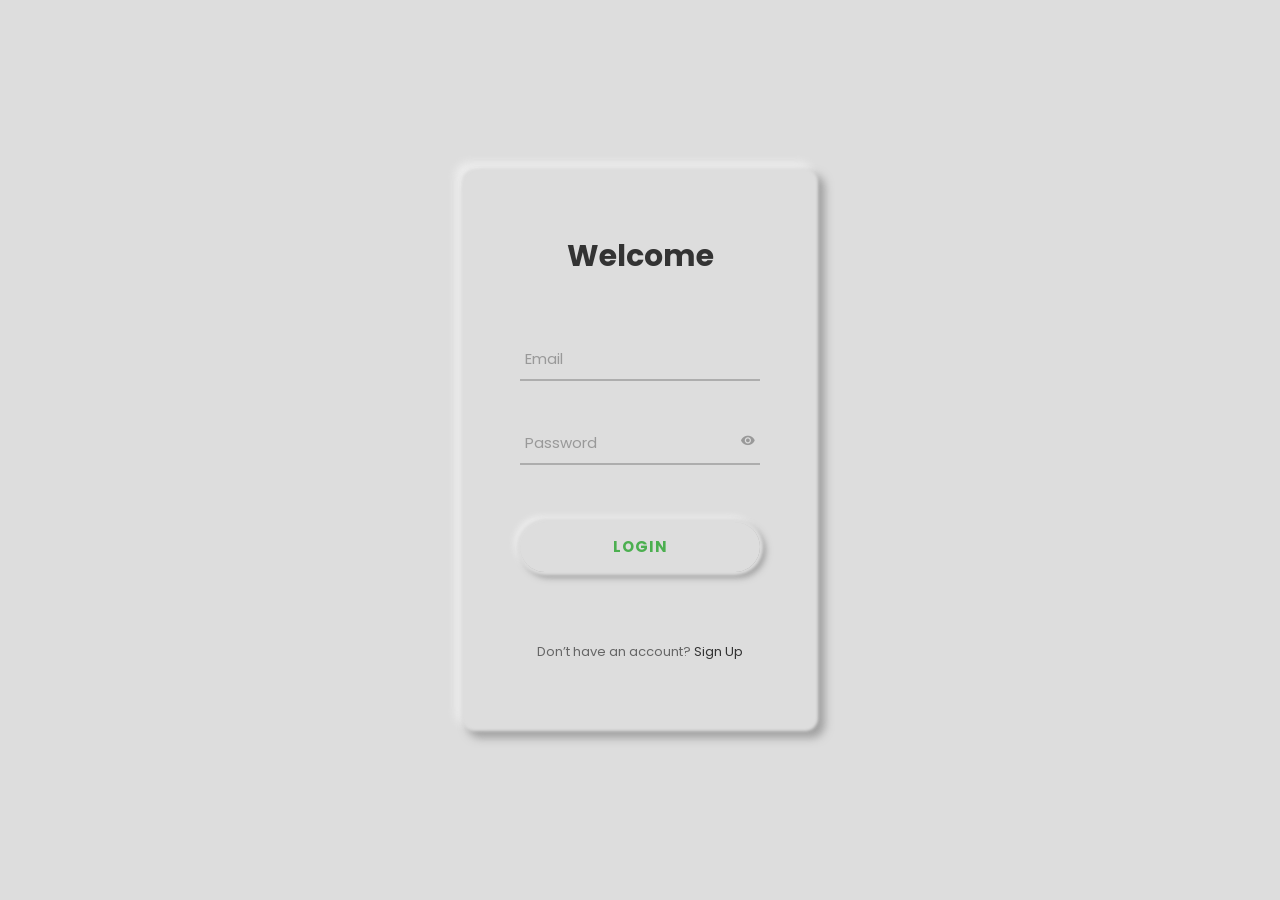
==== LoginPage/index.html @ 16e40ed4 "Added LoginPage directory" ====
<!DOCTYPE html>
<html lang="en">
<head>
	<title>Login Form Design Neumorphism</title>
	<meta charset="UTF-8">
	<meta name="viewport" content="width=device-width, initial-scale=1">
<!--=========================www.material design iconic font========================================-->
	<link rel="stylesheet" type="text/css" href="fonts/iconic/css/material-design-iconic-font.min.css">
<link rel="stylesheet" href="css/main.css">
<!--===============================================================================================-->
</head>
<body>

	<div class="limiter">
		<div class="container-login">
			<div class="wrap-login">
				<form class="login-form validate-form">
					<span class="login-form-title">
						Welcome
					</span>
				
					<div class="wrap-input validate-input" data-validate = "Valid email is: a@email.c">
						<input class="input" type="text" name="email">
						<span class="focus-input" data-placeholder="Email"></span>
					</div>

					<div class="wrap-input validate-input" data-validate="Enter password">
						<span class="btn-show-pass">
							<i class="zmdi zmdi-eye"></i>
						</span>
						<input class="input" type="password" name="pass">
						<span class="focus-input" data-placeholder="Password"></span>
					</div>

					<div class="container-login-form-btn">
						<div class="wrap-login-form-btn">
							<button class="login-form-btn">
								Login
							</button>
						</div>
					</div>

					<div class="text-center">
						<span class="txt1">
							Don’t have an account?
						</span>

						<a class="txt2" href="#">
							Sign Up
						</a>
					</div>
				</form>
			</div>
		</div>
	</div>
	

<script src="js/jquery-3.2.1.min.js"></script>

<script src="js/main.js"></script>



</body>
</html>
---- LoginPage/fonts/iconic/css/material-design-iconic-font.min.css ----
@font-face{font-family:Material-Design-Iconic-Font;src:url(../fonts/Material-Design-Iconic-Font.woff2?v=2.2.0) format('woff2'),url(../fonts/Material-Design-Iconic-Font.woff?v=2.2.0) format('woff'),url(../fonts/Material-Design-Iconic-Font.ttf?v=2.2.0) format('truetype')}.zmdi{display:inline-block;font:normal normal normal 14px/1 'Material-Design-Iconic-Font';font-size:inherit;text-rendering:auto;-webkit-font-smoothing:antialiased;-moz-osx-font-smoothing:grayscale}.zmdi-hc-lg{font-size:1.33333333em;line-height:.75em;vertical-align:-15%}.zmdi-hc-2x{font-size:2em}.zmdi-hc-3x{font-size:3em}.zmdi-hc-4x{font-size:4em}.zmdi-hc-5x{font-size:5em}.zmdi-hc-fw{width:1.28571429em;text-align:center}.zmdi-hc-ul{padding-left:0;margin-left:2.14285714em;list-style-type:none}.zmdi-hc-ul>li{position:relative}.zmdi-hc-li{position:absolute;left:-2.14285714em;width:2.14285714em;top:.14285714em;text-align:center}.zmdi-hc-li.zmdi-hc-lg{left:-1.85714286em}.zmdi-hc-border{padding:.1em .25em;border:solid .1em #9e9e9e;border-radius:2px}.zmdi-hc-border-circle{padding:.1em .25em;border:solid .1em #9e9e9e;border-radius:50%}.zmdi.pull-left{float:left;margin-right:.15em}.zmdi.pull-right{float:right;margin-left:.15em}.zmdi-hc-spin{-webkit-animation:zmdi-spin 1.5s infinite linear;animation:zmdi-spin 1.5s infinite linear}.zmdi-hc-spin-reverse{-webkit-animation:zmdi-spin-reverse 1.5s infinite linear;animation:zmdi-spin-reverse 1.5s infinite linear}@-webkit-keyframes zmdi-spin{0%{-webkit-transform:rotate(0deg);transform:rotate(0deg)}100%{-webkit-transform:rotate(359deg);transform:rotate(359deg)}}@keyframes zmdi-spin{0%{-webkit-transform:rotate(0deg);transform:rotate(0deg)}100%{-webkit-transform:rotate(359deg);transform:rotate(359deg)}}@-webkit-keyframes zmdi-spin-reverse{0%{-webkit-transform:rotate(0deg);transform:rotate(0deg)}100%{-webkit-transform:rotate(-359deg);transform:rotate(-359deg)}}@keyframes zmdi-spin-reverse{0%{-webkit-transform:rotate(0deg);transform:rotate(0deg)}100%{-webkit-transform:rotate(-359deg);transform:rotate(-359deg)}}.zmdi-hc-rotate-90{-webkit-transform:rotate(90deg);-ms-transform:rotate(90deg);transform:rotate(90deg)}.zmdi-hc-rotate-180{-webkit-transform:rotate(180deg);-ms-transform:rotate(180deg);transform:rotate(180deg)}.zmdi-hc-rotate-270{-webkit-transform:rotate(270deg);-ms-transform:rotate(270deg);transform:rotate(270deg)}.zmdi-hc-flip-horizontal{-webkit-transform:scale(-1,1);-ms-transform:scale(-1,1);transform:scale(-1,1)}.zmdi-hc-flip-vertical{-webkit-transform:scale(1,-1);-ms-transform:scale(1,-1);transform:scale(1,-1)}.zmdi-hc-stack{position:relative;display:inline-block;width:2em;height:2em;line-height:2em;vertical-align:middle}.zmdi-hc-stack-1x,.zmdi-hc-stack-2x{position:absolute;left:0;width:100%;text-align:center}.zmdi-hc-stack-1x{line-height:inherit}.zmdi-hc-stack-2x{font-size:2em}.zmdi-hc-inverse{color:#fff}.zmdi-3d-rotation:before{content:'\f101'}.zmdi-airplane-off:before{content:'\f102'}.zmdi-airplane:before{content:'\f103'}.zmdi-album:before{content:'\f104'}.zmdi-archive:before{content:'\f105'}.zmdi-assignment-account:before{content:'\f106'}.zmdi-assignment-alert:before{content:'\f107'}.zmdi-assignment-check:before{content:'\f108'}.zmdi-assignment-o:before{content:'\f109'}.zmdi-assignment-return:before{content:'\f10a'}.zmdi-assignment-returned:before{content:'\f10b'}.zmdi-assignment:before{content:'\f10c'}.zmdi-attachment-alt:before{content:'\f10d'}.zmdi-attachment:before{content:'\f10e'}.zmdi-audio:before{content:'\f10f'}.zmdi-badge-check:before{content:'\f110'}.zmdi-balance-wallet:before{content:'\f111'}.zmdi-balance:before{content:'\f112'}.zmdi-battery-alert:before{content:'\f113'}.zmdi-battery-flash:before{content:'\f114'}.zmdi-battery-unknown:before{content:'\f115'}.zmdi-battery:before{content:'\f116'}.zmdi-bike:before{content:'\f117'}.zmdi-block-alt:before{content:'\f118'}.zmdi-block:before{content:'\f119'}.zmdi-boat:before{content:'\f11a'}.zmdi-book-image:before{content:'\f11b'}.zmdi-book:before{content:'\f11c'}.zmdi-bookmark-outline:before{content:'\f11d'}.zmdi-bookmark:before{content:'\f11e'}.zmdi-brush:before{content:'\f11f'}.zmdi-bug:before{content:'\f120'}.zmdi-bus:before{content:'\f121'}.zmdi-cake:before{content:'\f122'}.zmdi-car-taxi:before{content:'\f123'}.zmdi-car-wash:before{content:'\f124'}.zmdi-car:before{content:'\f125'}.zmdi-card-giftcard:before{content:'\f126'}.zmdi-card-membership:before{content:'\f127'}.zmdi-card-travel:before{content:'\f128'}.zmdi-card:before{content:'\f129'}.zmdi-case-check:before{content:'\f12a'}.zmdi-case-download:before{content:'\f12b'}.zmdi-case-play:before{content:'\f12c'}.zmdi-case:before{content:'\f12d'}.zmdi-cast-connected:before{content:'\f12e'}.zmdi-cast:before{content:'\f12f'}.zmdi-chart-donut:before{content:'\f130'}.zmdi-chart:before{content:'\f131'}.zmdi-city-alt:before{content:'\f132'}.zmdi-city:before{content:'\f133'}.zmdi-close-circle-o:before{content:'\f134'}.zmdi-close-circle:before{content:'\f135'}.zmdi-close:before{content:'\f136'}.zmdi-cocktail:before{content:'\f137'}.zmdi-code-setting:before{content:'\f138'}.zmdi-code-smartphone:before{content:'\f139'}.zmdi-code:before{content:'\f13a'}.zmdi-coffee:before{content:'\f13b'}.zmdi-collection-bookmark:before{content:'\f13c'}.zmdi-collection-case-play:before{content:'\f13d'}.zmdi-collection-folder-image:before{content:'\f13e'}.zmdi-collection-image-o:before{content:'\f13f'}.zmdi-collection-image:before{content:'\f140'}.zmdi-collection-item-1:before{content:'\f141'}.zmdi-collection-item-2:before{content:'\f142'}.zmdi-collection-item-3:before{content:'\f143'}.zmdi-collection-item-4:before{content:'\f144'}.zmdi-collection-item-5:before{content:'\f145'}.zmdi-collection-item-6:before{content:'\f146'}.zmdi-collection-item-7:before{content:'\f147'}.zmdi-collection-item-8:before{content:'\f148'}.zmdi-collection-item-9-plus:before{content:'\f149'}.zmdi-collection-item-9:before{content:'\f14a'}.zmdi-collection-item:before{content:'\f14b'}.zmdi-collection-music:before{content:'\f14c'}.zmdi-collection-pdf:before{content:'\f14d'}.zmdi-collection-plus:before{content:'\f14e'}.zmdi-collection-speaker:before{content:'\f14f'}.zmdi-collection-text:before{content:'\f150'}.zmdi-collection-video:before{content:'\f151'}.zmdi-compass:before{content:'\f152'}.zmdi-cutlery:before{content:'\f153'}.zmdi-delete:before{content:'\f154'}.zmdi-dialpad:before{content:'\f155'}.zmdi-dns:before{content:'\f156'}.zmdi-drink:before{content:'\f157'}.zmdi-edit:before{content:'\f158'}.zmdi-email-open:before{content:'\f159'}.zmdi-email:before{content:'\f15a'}.zmdi-eye-off:before{content:'\f15b'}.zmdi-eye:before{content:'\f15c'}.zmdi-eyedropper:before{content:'\f15d'}.zmdi-favorite-outline:before{content:'\f15e'}.zmdi-favorite:before{content:'\f15f'}.zmdi-filter-list:before{content:'\f160'}.zmdi-fire:before{content:'\f161'}.zmdi-flag:before{content:'\f162'}.zmdi-flare:before{content:'\f163'}.zmdi-flash-auto:before{content:'\f164'}.zmdi-flash-off:before{content:'\f165'}.zmdi-flash:before{content:'\f166'}.zmdi-flip:before{content:'\f167'}.zmdi-flower-alt:before{content:'\f168'}.zmdi-flower:before{content:'\f169'}.zmdi-font:before{content:'\f16a'}.zmdi-fullscreen-alt:before{content:'\f16b'}.zmdi-fullscreen-exit:before{content:'\f16c'}.zmdi-fullscreen:before{content:'\f16d'}.zmdi-functions:before{content:'\f16e'}.zmdi-gas-station:before{content:'\f16f'}.zmdi-gesture:before{content:'\f170'}.zmdi-globe-alt:before{content:'\f171'}.zmdi-globe-lock:before{content:'\f172'}.zmdi-globe:before{content:'\f173'}.zmdi-graduation-cap:before{content:'\f174'}.zmdi-home:before{content:'\f175'}.zmdi-hospital-alt:before{content:'\f176'}.zmdi-hospital:before{content:'\f177'}.zmdi-hotel:before{content:'\f178'}.zmdi-hourglass-alt:before{content:'\f179'}.zmdi-hourglass-outline:before{content:'\f17a'}.zmdi-hourglass:before{content:'\f17b'}.zmdi-http:before{content:'\f17c'}.zmdi-image-alt:before{content:'\f17d'}.zmdi-image-o:before{content:'\f17e'}.zmdi-image:before{content:'\f17f'}.zmdi-inbox:before{content:'\f180'}.zmdi-invert-colors-off:before{content:'\f181'}.zmdi-invert-colors:before{content:'\f182'}.zmdi-key:before{content:'\f183'}.zmdi-label-alt-outline:before{content:'\f184'}.zmdi-label-alt:before{content:'\f185'}.zmdi-label-heart:before{content:'\f186'}.zmdi-label:before{content:'\f187'}.zmdi-labels:before{content:'\f188'}.zmdi-lamp:before{content:'\f189'}.zmdi-landscape:before{content:'\f18a'}.zmdi-layers-off:before{content:'\f18b'}.zmdi-layers:before{content:'\f18c'}.zmdi-library:before{content:'\f18d'}.zmdi-link:before{content:'\f18e'}.zmdi-lock-open:before{content:'\f18f'}.zmdi-lock-outline:before{content:'\f190'}.zmdi-lock:before{content:'\f191'}.zmdi-mail-reply-all:before{content:'\f192'}.zmdi-mail-reply:before{content:'\f193'}.zmdi-mail-send:before{content:'\f194'}.zmdi-mall:before{content:'\f195'}.zmdi-map:before{content:'\f196'}.zmdi-menu:before{content:'\f197'}.zmdi-money-box:before{content:'\f198'}.zmdi-money-off:before{content:'\f199'}.zmdi-money:before{content:'\f19a'}.zmdi-more-vert:before{content:'\f19b'}.zmdi-more:before{content:'\f19c'}.zmdi-movie-alt:before{content:'\f19d'}.zmdi-movie:before{content:'\f19e'}.zmdi-nature-people:before{content:'\f19f'}.zmdi-nature:before{content:'\f1a0'}.zmdi-navigation:before{content:'\f1a1'}.zmdi-open-in-browser:before{content:'\f1a2'}.zmdi-open-in-new:before{content:'\f1a3'}.zmdi-palette:before{content:'\f1a4'}.zmdi-parking:before{content:'\f1a5'}.zmdi-pin-account:before{content:'\f1a6'}.zmdi-pin-assistant:before{content:'\f1a7'}.zmdi-pin-drop:before{content:'\f1a8'}.zmdi-pin-help:before{content:'\f1a9'}.zmdi-pin-off:before{content:'\f1aa'}.zmdi-pin:before{content:'\f1ab'}.zmdi-pizza:before{content:'\f1ac'}.zmdi-plaster:before{content:'\f1ad'}.zmdi-power-setting:before{content:'\f1ae'}.zmdi-power:before{content:'\f1af'}.zmdi-print:before{content:'\f1b0'}.zmdi-puzzle-piece:before{content:'\f1b1'}.zmdi-quote:before{content:'\f1b2'}.zmdi-railway:before{content:'\f1b3'}.zmdi-receipt:before{content:'\f1b4'}.zmdi-refresh-alt:before{content:'\f1b5'}.zmdi-refresh-sync-alert:before{content:'\f1b6'}.zmdi-refresh-sync-off:before{content:'\f1b7'}.zmdi-refresh-sync:before{content:'\f1b8'}.zmdi-refresh:before{content:'\f1b9'}.zmdi-roller:before{content:'\f1ba'}.zmdi-ruler:before{content:'\f1bb'}.zmdi-scissors:before{content:'\f1bc'}.zmdi-screen-rotation-lock:before{content:'\f1bd'}.zmdi-screen-rotation:before{content:'\f1be'}.zmdi-search-for:before{content:'\f1bf'}.zmdi-search-in-file:before{content:'\f1c0'}.zmdi-search-in-page:before{content:'\f1c1'}.zmdi-search-replace:before{content:'\f1c2'}.zmdi-search:before{content:'\f1c3'}.zmdi-seat:before{content:'\f1c4'}.zmdi-settings-square:before{content:'\f1c5'}.zmdi-settings:before{content:'\f1c6'}.zmdi-shield-check:before{content:'\f1c7'}.zmdi-shield-security:before{content:'\f1c8'}.zmdi-shopping-basket:before{content:'\f1c9'}.zmdi-shopping-cart-plus:before{content:'\f1ca'}.zmdi-shopping-cart:before{content:'\f1cb'}.zmdi-sign-in:before{content:'\f1cc'}.zmdi-sort-amount-asc:before{content:'\f1cd'}.zmdi-sort-amount-desc:before{content:'\f1ce'}.zmdi-sort-asc:before{content:'\f1cf'}.zmdi-sort-desc:before{content:'\f1d0'}.zmdi-spellcheck:before{content:'\f1d1'}.zmdi-storage:before{content:'\f1d2'}.zmdi-store-24:before{content:'\f1d3'}.zmdi-store:before{content:'\f1d4'}.zmdi-subway:before{content:'\f1d5'}.zmdi-sun:before{content:'\f1d6'}.zmdi-tab-unselected:before{content:'\f1d7'}.zmdi-tab:before{content:'\f1d8'}.zmdi-tag-close:before{content:'\f1d9'}.zmdi-tag-more:before{content:'\f1da'}.zmdi-tag:before{content:'\f1db'}.zmdi-thumb-down:before{content:'\f1dc'}.zmdi-thumb-up-down:before{content:'\f1dd'}.zmdi-thumb-up:before{content:'\f1de'}.zmdi-ticket-star:before{content:'\f1df'}.zmdi-toll:before{content:'\f1e0'}.zmdi-toys:before{content:'\f1e1'}.zmdi-traffic:before{content:'\f1e2'}.zmdi-translate:before{content:'\f1e3'}.zmdi-triangle-down:before{content:'\f1e4'}.zmdi-triangle-up:before{content:'\f1e5'}.zmdi-truck:before{content:'\f1e6'}.zmdi-turning-sign:before{content:'\f1e7'}.zmdi-wallpaper:before{content:'\f1e8'}.zmdi-washing-machine:before{content:'\f1e9'}.zmdi-window-maximize:before{content:'\f1ea'}.zmdi-window-minimize:before{content:'\f1eb'}.zmdi-window-restore:before{content:'\f1ec'}.zmdi-wrench:before{content:'\f1ed'}.zmdi-zoom-in:before{content:'\f1ee'}.zmdi-zoom-out:before{content:'\f1ef'}.zmdi-alert-circle-o:before{content:'\f1f0'}.zmdi-alert-circle:before{content:'\f1f1'}.zmdi-alert-octagon:before{content:'\f1f2'}.zmdi-alert-polygon:before{content:'\f1f3'}.zmdi-alert-triangle:before{content:'\f1f4'}.zmdi-help-outline:before{content:'\f1f5'}.zmdi-help:before{content:'\f1f6'}.zmdi-info-outline:before{content:'\f1f7'}.zmdi-info:before{content:'\f1f8'}.zmdi-notifications-active:before{content:'\f1f9'}.zmdi-notifications-add:before{content:'\f1fa'}.zmdi-notifications-none:before{content:'\f1fb'}.zmdi-notifications-off:before{content:'\f1fc'}.zmdi-notifications-paused:before{content:'\f1fd'}.zmdi-notifications:before{content:'\f1fe'}.zmdi-account-add:before{content:'\f1ff'}.zmdi-account-box-mail:before{content:'\f200'}.zmdi-account-box-o:before{content:'\f201'}.zmdi-account-box-phone:before{content:'\f202'}.zmdi-account-box:before{content:'\f203'}.zmdi-account-calendar:before{content:'\f204'}.zmdi-account-circle:before{content:'\f205'}.zmdi-account-o:before{content:'\f206'}.zmdi-account:before{content:'\f207'}.zmdi-accounts-add:before{content:'\f208'}.zmdi-accounts-alt:before{content:'\f209'}.zmdi-accounts-list-alt:before{content:'\f20a'}.zmdi-accounts-list:before{content:'\f20b'}.zmdi-accounts-outline:before{content:'\f20c'}.zmdi-accounts:before{content:'\f20d'}.zmdi-face:before{content:'\f20e'}.zmdi-female:before{content:'\f20f'}.zmdi-male-alt:before{content:'\f210'}.zmdi-male-female:before{content:'\f211'}.zmdi-male:before{content:'\f212'}.zmdi-mood-bad:before{content:'\f213'}.zmdi-mood:before{content:'\f214'}.zmdi-run:before{content:'\f215'}.zmdi-walk:before{content:'\f216'}.zmdi-cloud-box:before{content:'\f217'}.zmdi-cloud-circle:before{content:'\f218'}.zmdi-cloud-done:before{content:'\f219'}.zmdi-cloud-download:before{content:'\f21a'}.zmdi-cloud-off:before{content:'\f21b'}.zmdi-cloud-outline-alt:before{content:'\f21c'}.zmdi-cloud-outline:before{content:'\f21d'}.zmdi-cloud-upload:before{content:'\f21e'}.zmdi-cloud:before{content:'\f21f'}.zmdi-download:before{content:'\f220'}.zmdi-file-plus:before{content:'\f221'}.zmdi-file-text:before{content:'\f222'}.zmdi-file:before{content:'\f223'}.zmdi-folder-outline:before{content:'\f224'}.zmdi-folder-person:before{content:'\f225'}.zmdi-folder-star-alt:before{content:'\f226'}.zmdi-folder-star:before{content:'\f227'}.zmdi-folder:before{content:'\f228'}.zmdi-gif:before{content:'\f229'}.zmdi-upload:before{content:'\f22a'}.zmdi-border-all:before{content:'\f22b'}.zmdi-border-bottom:before{content:'\f22c'}.zmdi-border-clear:before{content:'\f22d'}.zmdi-border-color:before{content:'\f22e'}.zmdi-border-horizontal:before{content:'\f22f'}.zmdi-border-inner:before{content:'\f230'}.zmdi-border-left:before{content:'\f231'}.zmdi-border-outer:before{content:'\f232'}.zmdi-border-right:before{content:'\f233'}.zmdi-border-style:before{content:'\f234'}.zmdi-border-top:before{content:'\f235'}.zmdi-border-vertical:before{content:'\f236'}.zmdi-copy:before{content:'\f237'}.zmdi-crop:before{content:'\f238'}.zmdi-format-align-center:before{content:'\f239'}.zmdi-format-align-justify:before{content:'\f23a'}.zmdi-format-align-left:before{content:'\f23b'}.zmdi-format-align-right:before{content:'\f23c'}.zmdi-format-bold:before{content:'\f23d'}.zmdi-format-clear-all:before{content:'\f23e'}.zmdi-format-clear:before{content:'\f23f'}.zmdi-format-color-fill:before{content:'\f240'}.zmdi-format-color-reset:before{content:'\f241'}.zmdi-format-color-text:before{content:'\f242'}.zmdi-format-indent-decrease:before{content:'\f243'}.zmdi-format-indent-increase:before{content:'\f244'}.zmdi-format-italic:before{content:'\f245'}.zmdi-format-line-spacing:before{content:'\f246'}.zmdi-format-list-bulleted:before{content:'\f247'}.zmdi-format-list-numbered:before{content:'\f248'}.zmdi-format-ltr:before{content:'\f249'}.zmdi-format-rtl:before{content:'\f24a'}.zmdi-format-size:before{content:'\f24b'}.zmdi-format-strikethrough-s:before{content:'\f24c'}.zmdi-format-strikethrough:before{content:'\f24d'}.zmdi-format-subject:before{content:'\f24e'}.zmdi-format-underlined:before{content:'\f24f'}.zmdi-format-valign-bottom:before{content:'\f250'}.zmdi-format-valign-center:before{content:'\f251'}.zmdi-format-valign-top:before{content:'\f252'}.zmdi-redo:before{content:'\f253'}.zmdi-select-all:before{content:'\f254'}.zmdi-space-bar:before{content:'\f255'}.zmdi-text-format:before{content:'\f256'}.zmdi-transform:before{content:'\f257'}.zmdi-undo:before{content:'\f258'}.zmdi-wrap-text:before{content:'\f259'}.zmdi-comment-alert:before{content:'\f25a'}.zmdi-comment-alt-text:before{content:'\f25b'}.zmdi-comment-alt:before{content:'\f25c'}.zmdi-comment-edit:before{content:'\f25d'}.zmdi-comment-image:before{content:'\f25e'}.zmdi-comment-list:before{content:'\f25f'}.zmdi-comment-more:before{content:'\f260'}.zmdi-comment-outline:before{content:'\f261'}.zmdi-comment-text-alt:before{content:'\f262'}.zmdi-comment-text:before{content:'\f263'}.zmdi-comment-video:before{content:'\f264'}.zmdi-comment:before{content:'\f265'}.zmdi-comments:before{content:'\f266'}.zmdi-check-all:before{content:'\f267'}.zmdi-check-circle-u:before{content:'\f268'}.zmdi-check-circle:before{content:'\f269'}.zmdi-check-square:before{content:'\f26a'}.zmdi-check:before{content:'\f26b'}.zmdi-circle-o:before{content:'\f26c'}.zmdi-circle:before{content:'\f26d'}.zmdi-dot-circle-alt:before{content:'\f26e'}.zmdi-dot-circle:before{content:'\f26f'}.zmdi-minus-circle-outline:before{content:'\f270'}.zmdi-minus-circle:before{content:'\f271'}.zmdi-minus-square:before{content:'\f272'}.zmdi-minus:before{content:'\f273'}.zmdi-plus-circle-o-duplicate:before{content:'\f274'}.zmdi-plus-circle-o:before{content:'\f275'}.zmdi-plus-circle:before{content:'\f276'}.zmdi-plus-square:before{content:'\f277'}.zmdi-plus:before{content:'\f278'}.zmdi-square-o:before{content:'\f279'}.zmdi-star-circle:before{content:'\f27a'}.zmdi-star-half:before{content:'\f27b'}.zmdi-star-outline:before{content:'\f27c'}.zmdi-star:before{content:'\f27d'}.zmdi-bluetooth-connected:before{content:'\f27e'}.zmdi-bluetooth-off:before{content:'\f27f'}.zmdi-bluetooth-search:before{content:'\f280'}.zmdi-bluetooth-setting:before{content:'\f281'}.zmdi-bluetooth:before{content:'\f282'}.zmdi-camera-add:before{content:'\f283'}.zmdi-camera-alt:before{content:'\f284'}.zmdi-camera-bw:before{content:'\f285'}.zmdi-camera-front:before{content:'\f286'}.zmdi-camera-mic:before{content:'\f287'}.zmdi-camera-party-mode:before{content:'\f288'}.zmdi-camera-rear:before{content:'\f289'}.zmdi-camera-roll:before{content:'\f28a'}.zmdi-camera-switch:before{content:'\f28b'}.zmdi-camera:before{content:'\f28c'}.zmdi-card-alert:before{content:'\f28d'}.zmdi-card-off:before{content:'\f28e'}.zmdi-card-sd:before{content:'\f28f'}.zmdi-card-sim:before{content:'\f290'}.zmdi-desktop-mac:before{content:'\f291'}.zmdi-desktop-windows:before{content:'\f292'}.zmdi-device-hub:before{content:'\f293'}.zmdi-devices-off:before{content:'\f294'}.zmdi-devices:before{content:'\f295'}.zmdi-dock:before{content:'\f296'}.zmdi-floppy:before{content:'\f297'}.zmdi-gamepad:before{content:'\f298'}.zmdi-gps-dot:before{content:'\f299'}.zmdi-gps-off:before{content:'\f29a'}.zmdi-gps:before{content:'\f29b'}.zmdi-headset-mic:before{content:'\f29c'}.zmdi-headset:before{content:'\f29d'}.zmdi-input-antenna:before{content:'\f29e'}.zmdi-input-composite:before{content:'\f29f'}.zmdi-input-hdmi:before{content:'\f2a0'}.zmdi-input-power:before{content:'\f2a1'}.zmdi-input-svideo:before{content:'\f2a2'}.zmdi-keyboard-hide:before{content:'\f2a3'}.zmdi-keyboard:before{content:'\f2a4'}.zmdi-laptop-chromebook:before{content:'\f2a5'}.zmdi-laptop-mac:before{content:'\f2a6'}.zmdi-laptop:before{content:'\f2a7'}.zmdi-mic-off:before{content:'\f2a8'}.zmdi-mic-outline:before{content:'\f2a9'}.zmdi-mic-setting:before{content:'\f2aa'}.zmdi-mic:before{content:'\f2ab'}.zmdi-mouse:before{content:'\f2ac'}.zmdi-network-alert:before{content:'\f2ad'}.zmdi-network-locked:before{content:'\f2ae'}.zmdi-network-off:before{content:'\f2af'}.zmdi-network-outline:before{content:'\f2b0'}.zmdi-network-setting:before{content:'\f2b1'}.zmdi-network:before{content:'\f2b2'}.zmdi-phone-bluetooth:before{content:'\f2b3'}.zmdi-phone-end:before{content:'\f2b4'}.zmdi-phone-forwarded:before{content:'\f2b5'}.zmdi-phone-in-talk:before{content:'\f2b6'}.zmdi-phone-locked:before{content:'\f2b7'}.zmdi-phone-missed:before{content:'\f2b8'}.zmdi-phone-msg:before{content:'\f2b9'}.zmdi-phone-paused:before{content:'\f2ba'}.zmdi-phone-ring:before{content:'\f2bb'}.zmdi-phone-setting:before{content:'\f2bc'}.zmdi-phone-sip:before{content:'\f2bd'}.zmdi-phone:before{content:'\f2be'}.zmdi-portable-wifi-changes:before{content:'\f2bf'}.zmdi-portable-wifi-off:before{content:'\f2c0'}.zmdi-portable-wifi:before{content:'\f2c1'}.zmdi-radio:before{content:'\f2c2'}.zmdi-reader:before{content:'\f2c3'}.zmdi-remote-control-alt:before{content:'\f2c4'}.zmdi-remote-control:before{content:'\f2c5'}.zmdi-router:before{content:'\f2c6'}.zmdi-scanner:before{content:'\f2c7'}.zmdi-smartphone-android:before{content:'\f2c8'}.zmdi-smartphone-download:before{content:'\f2c9'}.zmdi-smartphone-erase:before{content:'\f2ca'}.zmdi-smartphone-info:before{content:'\f2cb'}.zmdi-smartphone-iphone:before{content:'\f2cc'}.zmdi-smartphone-landscape-lock:before{content:'\f2cd'}.zmdi-smartphone-landscape:before{content:'\f2ce'}.zmdi-smartphone-lock:before{content:'\f2cf'}.zmdi-smartphone-portrait-lock:before{content:'\f2d0'}.zmdi-smartphone-ring:before{content:'\f2d1'}.zmdi-smartphone-setting:before{content:'\f2d2'}.zmdi-smartphone-setup:before{content:'\f2d3'}.zmdi-smartphone:before{content:'\f2d4'}.zmdi-speaker:before{content:'\f2d5'}.zmdi-tablet-android:before{content:'\f2d6'}.zmdi-tablet-mac:before{content:'\f2d7'}.zmdi-tablet:before{content:'\f2d8'}.zmdi-tv-alt-play:before{content:'\f2d9'}.zmdi-tv-list:before{content:'\f2da'}.zmdi-tv-play:before{content:'\f2db'}.zmdi-tv:before{content:'\f2dc'}.zmdi-usb:before{content:'\f2dd'}.zmdi-videocam-off:before{content:'\f2de'}.zmdi-videocam-switch:before{content:'\f2df'}.zmdi-videocam:before{content:'\f2e0'}.zmdi-watch:before{content:'\f2e1'}.zmdi-wifi-alt-2:before{content:'\f2e2'}.zmdi-wifi-alt:before{content:'\f2e3'}.zmdi-wifi-info:before{content:'\f2e4'}.zmdi-wifi-lock:before{content:'\f2e5'}.zmdi-wifi-off:before{content:'\f2e6'}.zmdi-wifi-outline:before{content:'\f2e7'}.zmdi-wifi:before{content:'\f2e8'}.zmdi-arrow-left-bottom:before{content:'\f2e9'}.zmdi-arrow-left:before{content:'\f2ea'}.zmdi-arrow-merge:before{content:'\f2eb'}.zmdi-arrow-missed:before{content:'\f2ec'}.zmdi-arrow-right-top:before{content:'\f2ed'}.zmdi-arrow-right:before{content:'\f2ee'}.zmdi-arrow-split:before{content:'\f2ef'}.zmdi-arrows:before{content:'\f2f0'}.zmdi-caret-down-circle:before{content:'\f2f1'}.zmdi-caret-down:before{content:'\f2f2'}.zmdi-caret-left-circle:before{content:'\f2f3'}.zmdi-caret-left:before{content:'\f2f4'}.zmdi-caret-right-circle:before{content:'\f2f5'}.zmdi-caret-right:before{content:'\f2f6'}.zmdi-caret-up-circle:before{content:'\f2f7'}.zmdi-caret-up:before{content:'\f2f8'}.zmdi-chevron-down:before{content:'\f2f9'}.zmdi-chevron-left:before{content:'\f2fa'}.zmdi-chevron-right:before{content:'\f2fb'}.zmdi-chevron-up:before{content:'\f2fc'}.zmdi-forward:before{content:'\f2fd'}.zmdi-long-arrow-down:before{content:'\f2fe'}.zmdi-long-arrow-left:before{content:'\f2ff'}.zmdi-long-arrow-return:before{content:'\f300'}.zmdi-long-arrow-right:before{content:'\f301'}.zmdi-long-arrow-tab:before{content:'\f302'}.zmdi-long-arrow-up:before{content:'\f303'}.zmdi-rotate-ccw:before{content:'\f304'}.zmdi-rotate-cw:before{content:'\f305'}.zmdi-rotate-left:before{content:'\f306'}.zmdi-rotate-right:before{content:'\f307'}.zmdi-square-down:before{content:'\f308'}.zmdi-square-right:before{content:'\f309'}.zmdi-swap-alt:before{content:'\f30a'}.zmdi-swap-vertical-circle:before{content:'\f30b'}.zmdi-swap-vertical:before{content:'\f30c'}.zmdi-swap:before{content:'\f30d'}.zmdi-trending-down:before{content:'\f30e'}.zmdi-trending-flat:before{content:'\f30f'}.zmdi-trending-up:before{content:'\f310'}.zmdi-unfold-less:before{content:'\f311'}.zmdi-unfold-more:before{content:'\f312'}.zmdi-apps:before{content:'\f313'}.zmdi-grid-off:before{content:'\f314'}.zmdi-grid:before{content:'\f315'}.zmdi-view-agenda:before{content:'\f316'}.zmdi-view-array:before{content:'\f317'}.zmdi-view-carousel:before{content:'\f318'}.zmdi-view-column:before{content:'\f319'}.zmdi-view-comfy:before{content:'\f31a'}.zmdi-view-compact:before{content:'\f31b'}.zmdi-view-dashboard:before{content:'\f31c'}.zmdi-view-day:before{content:'\f31d'}.zmdi-view-headline:before{content:'\f31e'}.zmdi-view-list-alt:before{content:'\f31f'}.zmdi-view-list:before{content:'\f320'}.zmdi-view-module:before{content:'\f321'}.zmdi-view-quilt:before{content:'\f322'}.zmdi-view-stream:before{content:'\f323'}.zmdi-view-subtitles:before{content:'\f324'}.zmdi-view-toc:before{content:'\f325'}.zmdi-view-web:before{content:'\f326'}.zmdi-view-week:before{content:'\f327'}.zmdi-widgets:before{content:'\f328'}.zmdi-alarm-check:before{content:'\f329'}.zmdi-alarm-off:before{content:'\f32a'}.zmdi-alarm-plus:before{content:'\f32b'}.zmdi-alarm-snooze:before{content:'\f32c'}.zmdi-alarm:before{content:'\f32d'}.zmdi-calendar-alt:before{content:'\f32e'}.zmdi-calendar-check:before{content:'\f32f'}.zmdi-calendar-close:before{content:'\f330'}.zmdi-calendar-note:before{content:'\f331'}.zmdi-calendar:before{content:'\f332'}.zmdi-time-countdown:before{content:'\f333'}.zmdi-time-interval:before{content:'\f334'}.zmdi-time-restore-setting:before{content:'\f335'}.zmdi-time-restore:before{content:'\f336'}.zmdi-time:before{content:'\f337'}.zmdi-timer-off:before{content:'\f338'}.zmdi-timer:before{content:'\f339'}.zmdi-android-alt:before{content:'\f33a'}.zmdi-android:before{content:'\f33b'}.zmdi-apple:before{content:'\f33c'}.zmdi-behance:before{content:'\f33d'}.zmdi-codepen:before{content:'\f33e'}.zmdi-dribbble:before{content:'\f33f'}.zmdi-dropbox:before{content:'\f340'}.zmdi-evernote:before{content:'\f341'}.zmdi-facebook-box:before{content:'\f342'}.zmdi-facebook:before{content:'\f343'}.zmdi-github-box:before{content:'\f344'}.zmdi-github:before{content:'\f345'}.zmdi-google-drive:before{content:'\f346'}.zmdi-google-earth:before{content:'\f347'}.zmdi-google-glass:before{content:'\f348'}.zmdi-google-maps:before{content:'\f349'}.zmdi-google-pages:before{content:'\f34a'}.zmdi-google-play:before{content:'\f34b'}.zmdi-google-plus-box:before{content:'\f34c'}.zmdi-google-plus:before{content:'\f34d'}.zmdi-google:before{content:'\f34e'}.zmdi-instagram:before{content:'\f34f'}.zmdi-language-css3:before{content:'\f350'}.zmdi-language-html5:before{content:'\f351'}.zmdi-language-javascript:before{content:'\f352'}.zmdi-language-python-alt:before{content:'\f353'}.zmdi-language-python:before{content:'\f354'}.zmdi-lastfm:before{content:'\f355'}.zmdi-linkedin-box:before{content:'\f356'}.zmdi-paypal:before{content:'\f357'}.zmdi-pinterest-box:before{content:'\f358'}.zmdi-pocket:before{content:'\f359'}.zmdi-polymer:before{content:'\f35a'}.zmdi-share:before{content:'\f35b'}.zmdi-stackoverflow:before{content:'\f35c'}.zmdi-steam-square:before{content:'\f35d'}.zmdi-steam:before{content:'\f35e'}.zmdi-twitter-box:before{content:'\f35f'}.zmdi-twitter:before{content:'\f360'}.zmdi-vk:before{content:'\f361'}.zmdi-wikipedia:before{content:'\f362'}.zmdi-windows:before{content:'\f363'}.zmdi-aspect-ratio-alt:before{content:'\f364'}.zmdi-aspect-ratio:before{content:'\f365'}.zmdi-blur-circular:before{content:'\f366'}.zmdi-blur-linear:before{content:'\f367'}.zmdi-blur-off:before{content:'\f368'}.zmdi-blur:before{content:'\f369'}.zmdi-brightness-2:before{content:'\f36a'}.zmdi-brightness-3:before{content:'\f36b'}.zmdi-brightness-4:before{content:'\f36c'}.zmdi-brightness-5:before{content:'\f36d'}.zmdi-brightness-6:before{content:'\f36e'}.zmdi-brightness-7:before{content:'\f36f'}.zmdi-brightness-auto:before{content:'\f370'}.zmdi-brightness-setting:before{content:'\f371'}.zmdi-broken-image:before{content:'\f372'}.zmdi-center-focus-strong:before{content:'\f373'}.zmdi-center-focus-weak:before{content:'\f374'}.zmdi-compare:before{content:'\f375'}.zmdi-crop-16-9:before{content:'\f376'}.zmdi-crop-3-2:before{content:'\f377'}.zmdi-crop-5-4:before{content:'\f378'}.zmdi-crop-7-5:before{content:'\f379'}.zmdi-crop-din:before{content:'\f37a'}.zmdi-crop-free:before{content:'\f37b'}.zmdi-crop-landscape:before{content:'\f37c'}.zmdi-crop-portrait:before{content:'\f37d'}.zmdi-crop-square:before{content:'\f37e'}.zmdi-exposure-alt:before{content:'\f37f'}.zmdi-exposure:before{content:'\f380'}.zmdi-filter-b-and-w:before{content:'\f381'}.zmdi-filter-center-focus:before{content:'\f382'}.zmdi-filter-frames:before{content:'\f383'}.zmdi-filter-tilt-shift:before{content:'\f384'}.zmdi-gradient:before{content:'\f385'}.zmdi-grain:before{content:'\f386'}.zmdi-graphic-eq:before{content:'\f387'}.zmdi-hdr-off:before{content:'\f388'}.zmdi-hdr-strong:before{content:'\f389'}.zmdi-hdr-weak:before{content:'\f38a'}.zmdi-hdr:before{content:'\f38b'}.zmdi-iridescent:before{content:'\f38c'}.zmdi-leak-off:before{content:'\f38d'}.zmdi-leak:before{content:'\f38e'}.zmdi-looks:before{content:'\f38f'}.zmdi-loupe:before{content:'\f390'}.zmdi-panorama-horizontal:before{content:'\f391'}.zmdi-panorama-vertical:before{content:'\f392'}.zmdi-panorama-wide-angle:before{content:'\f393'}.zmdi-photo-size-select-large:before{content:'\f394'}.zmdi-photo-size-select-small:before{content:'\f395'}.zmdi-picture-in-picture:before{content:'\f396'}.zmdi-slideshow:before{content:'\f397'}.zmdi-texture:before{content:'\f398'}.zmdi-tonality:before{content:'\f399'}.zmdi-vignette:before{content:'\f39a'}.zmdi-wb-auto:before{content:'\f39b'}.zmdi-eject-alt:before{content:'\f39c'}.zmdi-eject:before{content:'\f39d'}.zmdi-equalizer:before{content:'\f39e'}.zmdi-fast-forward:before{content:'\f39f'}.zmdi-fast-rewind:before{content:'\f3a0'}.zmdi-forward-10:before{content:'\f3a1'}.zmdi-forward-30:before{content:'\f3a2'}.zmdi-forward-5:before{content:'\f3a3'}.zmdi-hearing:before{content:'\f3a4'}.zmdi-pause-circle-outline:before{content:'\f3a5'}.zmdi-pause-circle:before{content:'\f3a6'}.zmdi-pause:before{content:'\f3a7'}.zmdi-play-circle-outline:before{content:'\f3a8'}.zmdi-play-circle:before{content:'\f3a9'}.zmdi-play:before{content:'\f3aa'}.zmdi-playlist-audio:before{content:'\f3ab'}.zmdi-playlist-plus:before{content:'\f3ac'}.zmdi-repeat-one:before{content:'\f3ad'}.zmdi-repeat:before{content:'\f3ae'}.zmdi-replay-10:before{content:'\f3af'}.zmdi-replay-30:before{content:'\f3b0'}.zmdi-replay-5:before{content:'\f3b1'}.zmdi-replay:before{content:'\f3b2'}.zmdi-shuffle:before{content:'\f3b3'}.zmdi-skip-next:before{content:'\f3b4'}.zmdi-skip-previous:before{content:'\f3b5'}.zmdi-stop:before{content:'\f3b6'}.zmdi-surround-sound:before{content:'\f3b7'}.zmdi-tune:before{content:'\f3b8'}.zmdi-volume-down:before{content:'\f3b9'}.zmdi-volume-mute:before{content:'\f3ba'}.zmdi-volume-off:before{content:'\f3bb'}.zmdi-volume-up:before{content:'\f3bc'}.zmdi-n-1-square:before{content:'\f3bd'}.zmdi-n-2-square:before{content:'\f3be'}.zmdi-n-3-square:before{content:'\f3bf'}.zmdi-n-4-square:before{content:'\f3c0'}.zmdi-n-5-square:before{content:'\f3c1'}.zmdi-n-6-square:before{content:'\f3c2'}.zmdi-neg-1:before{content:'\f3c3'}.zmdi-neg-2:before{content:'\f3c4'}.zmdi-plus-1:before{content:'\f3c5'}.zmdi-plus-2:before{content:'\f3c6'}.zmdi-sec-10:before{content:'\f3c7'}.zmdi-sec-3:before{content:'\f3c8'}.zmdi-zero:before{content:'\f3c9'}.zmdi-airline-seat-flat-angled:before{content:'\f3ca'}.zmdi-airline-seat-flat:before{content:'\f3cb'}.zmdi-airline-seat-individual-suite:before{content:'\f3cc'}.zmdi-airline-seat-legroom-extra:before{content:'\f3cd'}.zmdi-airline-seat-legroom-normal:before{content:'\f3ce'}.zmdi-airline-seat-legroom-reduced:before{content:'\f3cf'}.zmdi-airline-seat-recline-extra:before{content:'\f3d0'}.zmdi-airline-seat-recline-normal:before{content:'\f3d1'}.zmdi-airplay:before{content:'\f3d2'}.zmdi-closed-caption:before{content:'\f3d3'}.zmdi-confirmation-number:before{content:'\f3d4'}.zmdi-developer-board:before{content:'\f3d5'}.zmdi-disc-full:before{content:'\f3d6'}.zmdi-explicit:before{content:'\f3d7'}.zmdi-flight-land:before{content:'\f3d8'}.zmdi-flight-takeoff:before{content:'\f3d9'}.zmdi-flip-to-back:before{content:'\f3da'}.zmdi-flip-to-front:before{content:'\f3db'}.zmdi-group-work:before{content:'\f3dc'}.zmdi-hd:before{content:'\f3dd'}.zmdi-hq:before{content:'\f3de'}.zmdi-markunread-mailbox:before{content:'\f3df'}.zmdi-memory:before{content:'\f3e0'}.zmdi-nfc:before{content:'\f3e1'}.zmdi-play-for-work:before{content:'\f3e2'}.zmdi-power-input:before{content:'\f3e3'}.zmdi-present-to-all:before{content:'\f3e4'}.zmdi-satellite:before{content:'\f3e5'}.zmdi-tap-and-play:before{content:'\f3e6'}.zmdi-vibration:before{content:'\f3e7'}.zmdi-voicemail:before{content:'\f3e8'}.zmdi-group:before{content:'\f3e9'}.zmdi-rss:before{content:'\f3ea'}.zmdi-shape:before{content:'\f3eb'}.zmdi-spinner:before{content:'\f3ec'}.zmdi-ungroup:before{content:'\f3ed'}.zmdi-500px:before{content:'\f3ee'}.zmdi-8tracks:before{content:'\f3ef'}.zmdi-amazon:before{content:'\f3f0'}.zmdi-blogger:before{content:'\f3f1'}.zmdi-delicious:before{content:'\f3f2'}.zmdi-disqus:before{content:'\f3f3'}.zmdi-flattr:before{content:'\f3f4'}.zmdi-flickr:before{content:'\f3f5'}.zmdi-github-alt:before{content:'\f3f6'}.zmdi-google-old:before{content:'\f3f7'}.zmdi-linkedin:before{content:'\f3f8'}.zmdi-odnoklassniki:before{content:'\f3f9'}.zmdi-outlook:before{content:'\f3fa'}.zmdi-paypal-alt:before{content:'\f3fb'}.zmdi-pinterest:before{content:'\f3fc'}.zmdi-playstation:before{content:'\f3fd'}.zmdi-reddit:before{content:'\f3fe'}.zmdi-skype:before{content:'\f3ff'}.zmdi-slideshare:before{content:'\f400'}.zmdi-soundcloud:before{content:'\f401'}.zmdi-tumblr:before{content:'\f402'}.zmdi-twitch:before{content:'\f403'}.zmdi-vimeo:before{content:'\f404'}.zmdi-whatsapp:before{content:'\f405'}.zmdi-xbox:before{content:'\f406'}.zmdi-yahoo:before{content:'\f407'}.zmdi-youtube-play:before{content:'\f408'}.zmdi-youtube:before{content:'\f409'}.zmdi-3d-rotation:before{content:'\f101'}.zmdi-airplane-off:before{content:'\f102'}.zmdi-airplane:before{content:'\f103'}.zmdi-album:before{content:'\f104'}.zmdi-archive:before{content:'\f105'}.zmdi-assignment-account:before{content:'\f106'}.zmdi-assignment-alert:before{content:'\f107'}.zmdi-assignment-check:before{content:'\f108'}.zmdi-assignment-o:before{content:'\f109'}.zmdi-assignment-return:before{content:'\f10a'}.zmdi-assignment-returned:before{content:'\f10b'}.zmdi-assignment:before{content:'\f10c'}.zmdi-attachment-alt:before{content:'\f10d'}.zmdi-attachment:before{content:'\f10e'}.zmdi-audio:before{content:'\f10f'}.zmdi-badge-check:before{content:'\f110'}.zmdi-balance-wallet:before{content:'\f111'}.zmdi-balance:before{content:'\f112'}.zmdi-battery-alert:before{content:'\f113'}.zmdi-battery-flash:before{content:'\f114'}.zmdi-battery-unknown:before{content:'\f115'}.zmdi-battery:before{content:'\f116'}.zmdi-bike:before{content:'\f117'}.zmdi-block-alt:before{content:'\f118'}.zmdi-block:before{content:'\f119'}.zmdi-boat:before{content:'\f11a'}.zmdi-book-image:before{content:'\f11b'}.zmdi-book:before{content:'\f11c'}.zmdi-bookmark-outline:before{content:'\f11d'}.zmdi-bookmark:before{content:'\f11e'}.zmdi-brush:before{content:'\f11f'}.zmdi-bug:before{content:'\f120'}.zmdi-bus:before{content:'\f121'}.zmdi-cake:before{content:'\f122'}.zmdi-car-taxi:before{content:'\f123'}.zmdi-car-wash:before{content:'\f124'}.zmdi-car:before{content:'\f125'}.zmdi-card-giftcard:before{content:'\f126'}.zmdi-card-membership:before{content:'\f127'}.zmdi-card-travel:before{content:'\f128'}.zmdi-card:before{content:'\f129'}.zmdi-case-check:before{content:'\f12a'}.zmdi-case-download:before{content:'\f12b'}.zmdi-case-play:before{content:'\f12c'}.zmdi-case:before{content:'\f12d'}.zmdi-cast-connected:before{content:'\f12e'}.zmdi-cast:before{content:'\f12f'}.zmdi-chart-donut:before{content:'\f130'}.zmdi-chart:before{content:'\f131'}.zmdi-city-alt:before{content:'\f132'}.zmdi-city:before{content:'\f133'}.zmdi-close-circle-o:before{content:'\f134'}.zmdi-close-circle:before{content:'\f135'}.zmdi-close:before{content:'\f136'}.zmdi-cocktail:before{content:'\f137'}.zmdi-code-setting:before{content:'\f138'}.zmdi-code-smartphone:before{content:'\f139'}.zmdi-code:before{content:'\f13a'}.zmdi-coffee:before{content:'\f13b'}.zmdi-collection-bookmark:before{content:'\f13c'}.zmdi-collection-case-play:before{content:'\f13d'}.zmdi-collection-folder-image:before{content:'\f13e'}.zmdi-collection-image-o:before{content:'\f13f'}.zmdi-collection-image:before{content:'\f140'}.zmdi-collection-item-1:before{content:'\f141'}.zmdi-collection-item-2:before{content:'\f142'}.zmdi-collection-item-3:before{content:'\f143'}.zmdi-collection-item-4:before{content:'\f144'}.zmdi-collection-item-5:before{content:'\f145'}.zmdi-collection-item-6:before{content:'\f146'}.zmdi-collection-item-7:before{content:'\f147'}.zmdi-collection-item-8:before{content:'\f148'}.zmdi-collection-item-9-plus:before{content:'\f149'}.zmdi-collection-item-9:before{content:'\f14a'}.zmdi-collection-item:before{content:'\f14b'}.zmdi-collection-music:before{content:'\f14c'}.zmdi-collection-pdf:before{content:'\f14d'}.zmdi-collection-plus:before{content:'\f14e'}.zmdi-collection-speaker:before{content:'\f14f'}.zmdi-collection-text:before{content:'\f150'}.zmdi-collection-video:before{content:'\f151'}.zmdi-compass:before{content:'\f152'}.zmdi-cutlery:before{content:'\f153'}.zmdi-delete:before{content:'\f154'}.zmdi-dialpad:before{content:'\f155'}.zmdi-dns:before{content:'\f156'}.zmdi-drink:before{content:'\f157'}.zmdi-edit:before{content:'\f158'}.zmdi-email-open:before{content:'\f159'}.zmdi-email:before{content:'\f15a'}.zmdi-eye-off:before{content:'\f15b'}.zmdi-eye:before{content:'\f15c'}.zmdi-eyedropper:before{content:'\f15d'}.zmdi-favorite-outline:before{content:'\f15e'}.zmdi-favorite:before{content:'\f15f'}.zmdi-filter-list:before{content:'\f160'}.zmdi-fire:before{content:'\f161'}.zmdi-flag:before{content:'\f162'}.zmdi-flare:before{content:'\f163'}.zmdi-flash-auto:before{content:'\f164'}.zmdi-flash-off:before{content:'\f165'}.zmdi-flash:before{content:'\f166'}.zmdi-flip:before{content:'\f167'}.zmdi-flower-alt:before{content:'\f168'}.zmdi-flower:before{content:'\f169'}.zmdi-font:before{content:'\f16a'}.zmdi-fullscreen-alt:before{content:'\f16b'}.zmdi-fullscreen-exit:before{content:'\f16c'}.zmdi-fullscreen:before{content:'\f16d'}.zmdi-functions:before{content:'\f16e'}.zmdi-gas-station:before{content:'\f16f'}.zmdi-gesture:before{content:'\f170'}.zmdi-globe-alt:before{content:'\f171'}.zmdi-globe-lock:before{content:'\f172'}.zmdi-globe:before{content:'\f173'}.zmdi-graduation-cap:before{content:'\f174'}.zmdi-home:before{content:'\f175'}.zmdi-hospital-alt:before{content:'\f176'}.zmdi-hospital:before{content:'\f177'}.zmdi-hotel:before{content:'\f178'}.zmdi-hourglass-alt:before{content:'\f179'}.zmdi-hourglass-outline:before{content:'\f17a'}.zmdi-hourglass:before{content:'\f17b'}.zmdi-http:before{content:'\f17c'}.zmdi-image-alt:before{content:'\f17d'}.zmdi-image-o:before{content:'\f17e'}.zmdi-image:before{content:'\f17f'}.zmdi-inbox:before{content:'\f180'}.zmdi-invert-colors-off:before{content:'\f181'}.zmdi-invert-colors:before{content:'\f182'}.zmdi-key:before{content:'\f183'}.zmdi-label-alt-outline:before{content:'\f184'}.zmdi-label-alt:before{content:'\f185'}.zmdi-label-heart:before{content:'\f186'}.zmdi-label:before{content:'\f187'}.zmdi-labels:before{content:'\f188'}.zmdi-lamp:before{content:'\f189'}.zmdi-landscape:before{content:'\f18a'}.zmdi-layers-off:before{content:'\f18b'}.zmdi-layers:before{content:'\f18c'}.zmdi-library:before{content:'\f18d'}.zmdi-link:before{content:'\f18e'}.zmdi-lock-open:before{content:'\f18f'}.zmdi-lock-outline:before{content:'\f190'}.zmdi-lock:before{content:'\f191'}.zmdi-mail-reply-all:before{content:'\f192'}.zmdi-mail-reply:before{content:'\f193'}.zmdi-mail-send:before{content:'\f194'}.zmdi-mall:before{content:'\f195'}.zmdi-map:before{content:'\f196'}.zmdi-menu:before{content:'\f197'}.zmdi-money-box:before{content:'\f198'}.zmdi-money-off:before{content:'\f199'}.zmdi-money:before{content:'\f19a'}.zmdi-more-vert:before{content:'\f19b'}.zmdi-more:before{content:'\f19c'}.zmdi-movie-alt:before{content:'\f19d'}.zmdi-movie:before{content:'\f19e'}.zmdi-nature-people:before{content:'\f19f'}.zmdi-nature:before{content:'\f1a0'}.zmdi-navigation:before{content:'\f1a1'}.zmdi-open-in-browser:before{content:'\f1a2'}.zmdi-open-in-new:before{content:'\f1a3'}.zmdi-palette:before{content:'\f1a4'}.zmdi-parking:before{content:'\f1a5'}.zmdi-pin-account:before{content:'\f1a6'}.zmdi-pin-assistant:before{content:'\f1a7'}.zmdi-pin-drop:before{content:'\f1a8'}.zmdi-pin-help:before{content:'\f1a9'}.zmdi-pin-off:before{content:'\f1aa'}.zmdi-pin:before{content:'\f1ab'}.zmdi-pizza:before{content:'\f1ac'}.zmdi-plaster:before{content:'\f1ad'}.zmdi-power-setting:before{content:'\f1ae'}.zmdi-power:before{content:'\f1af'}.zmdi-print:before{content:'\f1b0'}.zmdi-puzzle-piece:before{content:'\f1b1'}.zmdi-quote:before{content:'\f1b2'}.zmdi-railway:before{content:'\f1b3'}.zmdi-receipt:before{content:'\f1b4'}.zmdi-refresh-alt:before{content:'\f1b5'}.zmdi-refresh-sync-alert:before{content:'\f1b6'}.zmdi-refresh-sync-off:before{content:'\f1b7'}.zmdi-refresh-sync:before{content:'\f1b8'}.zmdi-refresh:before{content:'\f1b9'}.zmdi-roller:before{content:'\f1ba'}.zmdi-ruler:before{content:'\f1bb'}.zmdi-scissors:before{content:'\f1bc'}.zmdi-screen-rotation-lock:before{content:'\f1bd'}.zmdi-screen-rotation:before{content:'\f1be'}.zmdi-search-for:before{content:'\f1bf'}.zmdi-search-in-file:before{content:'\f1c0'}.zmdi-search-in-page:before{content:'\f1c1'}.zmdi-search-replace:before{content:'\f1c2'}.zmdi-search:before{content:'\f1c3'}.zmdi-seat:before{content:'\f1c4'}.zmdi-settings-square:before{content:'\f1c5'}.zmdi-settings:before{content:'\f1c6'}.zmdi-shield-check:before{content:'\f1c7'}.zmdi-shield-security:before{content:'\f1c8'}.zmdi-shopping-basket:before{content:'\f1c9'}.zmdi-shopping-cart-plus:before{content:'\f1ca'}.zmdi-shopping-cart:before{content:'\f1cb'}.zmdi-sign-in:before{content:'\f1cc'}.zmdi-sort-amount-asc:before{content:'\f1cd'}.zmdi-sort-amount-desc:before{content:'\f1ce'}.zmdi-sort-asc:before{content:'\f1cf'}.zmdi-sort-desc:before{content:'\f1d0'}.zmdi-spellcheck:before{content:'\f1d1'}.zmdi-storage:before{content:'\f1d2'}.zmdi-store-24:before{content:'\f1d3'}.zmdi-store:before{content:'\f1d4'}.zmdi-subway:before{content:'\f1d5'}.zmdi-sun:before{content:'\f1d6'}.zmdi-tab-unselected:before{content:'\f1d7'}.zmdi-tab:before{content:'\f1d8'}.zmdi-tag-close:before{content:'\f1d9'}.zmdi-tag-more:before{content:'\f1da'}.zmdi-tag:before{content:'\f1db'}.zmdi-thumb-down:before{content:'\f1dc'}.zmdi-thumb-up-down:before{content:'\f1dd'}.zmdi-thumb-up:before{content:'\f1de'}.zmdi-ticket-star:before{content:'\f1df'}.zmdi-toll:before{content:'\f1e0'}.zmdi-toys:before{content:'\f1e1'}.zmdi-traffic:before{content:'\f1e2'}.zmdi-translate:before{content:'\f1e3'}.zmdi-triangle-down:before{content:'\f1e4'}.zmdi-triangle-up:before{content:'\f1e5'}.zmdi-truck:before{content:'\f1e6'}.zmdi-turning-sign:before{content:'\f1e7'}.zmdi-wallpaper:before{content:'\f1e8'}.zmdi-washing-machine:before{content:'\f1e9'}.zmdi-window-maximize:before{content:'\f1ea'}.zmdi-window-minimize:before{content:'\f1eb'}.zmdi-window-restore:before{content:'\f1ec'}.zmdi-wrench:before{content:'\f1ed'}.zmdi-zoom-in:before{content:'\f1ee'}.zmdi-zoom-out:before{content:'\f1ef'}.zmdi-alert-circle-o:before{content:'\f1f0'}.zmdi-alert-circle:before{content:'\f1f1'}.zmdi-alert-octagon:before{content:'\f1f2'}.zmdi-alert-polygon:before{content:'\f1f3'}.zmdi-alert-triangle:before{content:'\f1f4'}.zmdi-help-outline:before{content:'\f1f5'}.zmdi-help:before{content:'\f1f6'}.zmdi-info-outline:before{content:'\f1f7'}.zmdi-info:before{content:'\f1f8'}.zmdi-notifications-active:before{content:'\f1f9'}.zmdi-notifications-add:before{content:'\f1fa'}.zmdi-notifications-none:before{content:'\f1fb'}.zmdi-notifications-off:before{content:'\f1fc'}.zmdi-notifications-paused:before{content:'\f1fd'}.zmdi-notifications:before{content:'\f1fe'}.zmdi-account-add:before{content:'\f1ff'}.zmdi-account-box-mail:before{content:'\f200'}.zmdi-account-box-o:before{content:'\f201'}.zmdi-account-box-phone:before{content:'\f202'}.zmdi-account-box:before{content:'\f203'}.zmdi-account-calendar:before{content:'\f204'}.zmdi-account-circle:before{content:'\f205'}.zmdi-account-o:before{content:'\f206'}.zmdi-account:before{content:'\f207'}.zmdi-accounts-add:before{content:'\f208'}.zmdi-accounts-alt:before{content:'\f209'}.zmdi-accounts-list-alt:before{content:'\f20a'}.zmdi-accounts-list:before{content:'\f20b'}.zmdi-accounts-outline:before{content:'\f20c'}.zmdi-accounts:before{content:'\f20d'}.zmdi-face:before{content:'\f20e'}.zmdi-female:before{content:'\f20f'}.zmdi-male-alt:before{content:'\f210'}.zmdi-male-female:before{content:'\f211'}.zmdi-male:before{content:'\f212'}.zmdi-mood-bad:before{content:'\f213'}.zmdi-mood:before{content:'\f214'}.zmdi-run:before{content:'\f215'}.zmdi-walk:before{content:'\f216'}.zmdi-cloud-box:before{content:'\f217'}.zmdi-cloud-circle:before{content:'\f218'}.zmdi-cloud-done:before{content:'\f219'}.zmdi-cloud-download:before{content:'\f21a'}.zmdi-cloud-off:before{content:'\f21b'}.zmdi-cloud-outline-alt:before{content:'\f21c'}.zmdi-cloud-outline:before{content:'\f21d'}.zmdi-cloud-upload:before{content:'\f21e'}.zmdi-cloud:before{content:'\f21f'}.zmdi-download:before{content:'\f220'}.zmdi-file-plus:before{content:'\f221'}.zmdi-file-text:before{content:'\f222'}.zmdi-file:before{content:'\f223'}.zmdi-folder-outline:before{content:'\f224'}.zmdi-folder-person:before{content:'\f225'}.zmdi-folder-star-alt:before{content:'\f226'}.zmdi-folder-star:before{content:'\f227'}.zmdi-folder:before{content:'\f228'}.zmdi-gif:before{content:'\f229'}.zmdi-upload:before{content:'\f22a'}.zmdi-border-all:before{content:'\f22b'}.zmdi-border-bottom:before{content:'\f22c'}.zmdi-border-clear:before{content:'\f22d'}.zmdi-border-color:before{content:'\f22e'}.zmdi-border-horizontal:before{content:'\f22f'}.zmdi-border-inner:before{content:'\f230'}.zmdi-border-left:before{content:'\f231'}.zmdi-border-outer:before{content:'\f232'}.zmdi-border-right:before{content:'\f233'}.zmdi-border-style:before{content:'\f234'}.zmdi-border-top:before{content:'\f235'}.zmdi-border-vertical:before{content:'\f236'}.zmdi-copy:before{content:'\f237'}.zmdi-crop:before{content:'\f238'}.zmdi-format-align-center:before{content:'\f239'}.zmdi-format-align-justify:before{content:'\f23a'}.zmdi-format-align-left:before{content:'\f23b'}.zmdi-format-align-right:before{content:'\f23c'}.zmdi-format-bold:before{content:'\f23d'}.zmdi-format-clear-all:before{content:'\f23e'}.zmdi-format-clear:before{content:'\f23f'}.zmdi-format-color-fill:before{content:'\f240'}.zmdi-format-color-reset:before{content:'\f241'}.zmdi-format-color-text:before{content:'\f242'}.zmdi-format-indent-decrease:before{content:'\f243'}.zmdi-format-indent-increase:before{content:'\f244'}.zmdi-format-italic:before{content:'\f245'}.zmdi-format-line-spacing:before{content:'\f246'}.zmdi-format-list-bulleted:before{content:'\f247'}.zmdi-format-list-numbered:before{content:'\f248'}.zmdi-format-ltr:before{content:'\f249'}.zmdi-format-rtl:before{content:'\f24a'}.zmdi-format-size:before{content:'\f24b'}.zmdi-format-strikethrough-s:before{content:'\f24c'}.zmdi-format-strikethrough:before{content:'\f24d'}.zmdi-format-subject:before{content:'\f24e'}.zmdi-format-underlined:before{content:'\f24f'}.zmdi-format-valign-bottom:before{content:'\f250'}.zmdi-format-valign-center:before{content:'\f251'}.zmdi-format-valign-top:before{content:'\f252'}.zmdi-redo:before{content:'\f253'}.zmdi-select-all:before{content:'\f254'}.zmdi-space-bar:before{content:'\f255'}.zmdi-text-format:before{content:'\f256'}.zmdi-transform:before{content:'\f257'}.zmdi-undo:before{content:'\f258'}.zmdi-wrap-text:before{content:'\f259'}.zmdi-comment-alert:before{content:'\f25a'}.zmdi-comment-alt-text:before{content:'\f25b'}.zmdi-comment-alt:before{content:'\f25c'}.zmdi-comment-edit:before{content:'\f25d'}.zmdi-comment-image:before{content:'\f25e'}.zmdi-comment-list:before{content:'\f25f'}.zmdi-comment-more:before{content:'\f260'}.zmdi-comment-outline:before{content:'\f261'}.zmdi-comment-text-alt:before{content:'\f262'}.zmdi-comment-text:before{content:'\f263'}.zmdi-comment-video:before{content:'\f264'}.zmdi-comment:before{content:'\f265'}.zmdi-comments:before{content:'\f266'}.zmdi-check-all:before{content:'\f267'}.zmdi-check-circle-u:before{content:'\f268'}.zmdi-check-circle:before{content:'\f269'}.zmdi-check-square:before{content:'\f26a'}.zmdi-check:before{content:'\f26b'}.zmdi-circle-o:before{content:'\f26c'}.zmdi-circle:before{content:'\f26d'}.zmdi-dot-circle-alt:before{content:'\f26e'}.zmdi-dot-circle:before{content:'\f26f'}.zmdi-minus-circle-outline:before{content:'\f270'}.zmdi-minus-circle:before{content:'\f271'}.zmdi-minus-square:before{content:'\f272'}.zmdi-minus:before{content:'\f273'}.zmdi-plus-circle-o-duplicate:before{content:'\f274'}.zmdi-plus-circle-o:before{content:'\f275'}.zmdi-plus-circle:before{content:'\f276'}.zmdi-plus-square:before{content:'\f277'}.zmdi-plus:before{content:'\f278'}.zmdi-square-o:before{content:'\f279'}.zmdi-star-circle:before{content:'\f27a'}.zmdi-star-half:before{content:'\f27b'}.zmdi-star-outline:before{content:'\f27c'}.zmdi-star:before{content:'\f27d'}.zmdi-bluetooth-connected:before{content:'\f27e'}.zmdi-bluetooth-off:before{content:'\f27f'}.zmdi-bluetooth-search:before{content:'\f280'}.zmdi-bluetooth-setting:before{content:'\f281'}.zmdi-bluetooth:before{content:'\f282'}.zmdi-camera-add:before{content:'\f283'}.zmdi-camera-alt:before{content:'\f284'}.zmdi-camera-bw:before{content:'\f285'}.zmdi-camera-front:before{content:'\f286'}.zmdi-camera-mic:before{content:'\f287'}.zmdi-camera-party-mode:before{content:'\f288'}.zmdi-camera-rear:before{content:'\f289'}.zmdi-camera-roll:before{content:'\f28a'}.zmdi-camera-switch:before{content:'\f28b'}.zmdi-camera:before{content:'\f28c'}.zmdi-card-alert:before{content:'\f28d'}.zmdi-card-off:before{content:'\f28e'}.zmdi-card-sd:before{content:'\f28f'}.zmdi-card-sim:before{content:'\f290'}.zmdi-desktop-mac:before{content:'\f291'}.zmdi-desktop-windows:before{content:'\f292'}.zmdi-device-hub:before{content:'\f293'}.zmdi-devices-off:before{content:'\f294'}.zmdi-devices:before{content:'\f295'}.zmdi-dock:before{content:'\f296'}.zmdi-floppy:before{content:'\f297'}.zmdi-gamepad:before{content:'\f298'}.zmdi-gps-dot:before{content:'\f299'}.zmdi-gps-off:before{content:'\f29a'}.zmdi-gps:before{content:'\f29b'}.zmdi-headset-mic:before{content:'\f29c'}.zmdi-headset:before{content:'\f29d'}.zmdi-input-antenna:before{content:'\f29e'}.zmdi-input-composite:before{content:'\f29f'}.zmdi-input-hdmi:before{content:'\f2a0'}.zmdi-input-power:before{content:'\f2a1'}.zmdi-input-svideo:before{content:'\f2a2'}.zmdi-keyboard-hide:before{content:'\f2a3'}.zmdi-keyboard:before{content:'\f2a4'}.zmdi-laptop-chromebook:before{content:'\f2a5'}.zmdi-laptop-mac:before{content:'\f2a6'}.zmdi-laptop:before{content:'\f2a7'}.zmdi-mic-off:before{content:'\f2a8'}.zmdi-mic-outline:before{content:'\f2a9'}.zmdi-mic-setting:before{content:'\f2aa'}.zmdi-mic:before{content:'\f2ab'}.zmdi-mouse:before{content:'\f2ac'}.zmdi-network-alert:before{content:'\f2ad'}.zmdi-network-locked:before{content:'\f2ae'}.zmdi-network-off:before{content:'\f2af'}.zmdi-network-outline:before{content:'\f2b0'}.zmdi-network-setting:before{content:'\f2b1'}.zmdi-network:before{content:'\f2b2'}.zmdi-phone-bluetooth:before{content:'\f2b3'}.zmdi-phone-end:before{content:'\f2b4'}.zmdi-phone-forwarded:before{content:'\f2b5'}.zmdi-phone-in-talk:before{content:'\f2b6'}.zmdi-phone-locked:before{content:'\f2b7'}.zmdi-phone-missed:before{content:'\f2b8'}.zmdi-phone-msg:before{content:'\f2b9'}.zmdi-phone-paused:before{content:'\f2ba'}.zmdi-phone-ring:before{content:'\f2bb'}.zmdi-phone-setting:before{content:'\f2bc'}.zmdi-phone-sip:before{content:'\f2bd'}.zmdi-phone:before{content:'\f2be'}.zmdi-portable-wifi-changes:before{content:'\f2bf'}.zmdi-portable-wifi-off:before{content:'\f2c0'}.zmdi-portable-wifi:before{content:'\f2c1'}.zmdi-radio:before{content:'\f2c2'}.zmdi-reader:before{content:'\f2c3'}.zmdi-remote-control-alt:before{content:'\f2c4'}.zmdi-remote-control:before{content:'\f2c5'}.zmdi-router:before{content:'\f2c6'}.zmdi-scanner:before{content:'\f2c7'}.zmdi-smartphone-android:before{content:'\f2c8'}.zmdi-smartphone-download:before{content:'\f2c9'}.zmdi-smartphone-erase:before{content:'\f2ca'}.zmdi-smartphone-info:before{content:'\f2cb'}.zmdi-smartphone-iphone:before{content:'\f2cc'}.zmdi-smartphone-landscape-lock:before{content:'\f2cd'}.zmdi-smartphone-landscape:before{content:'\f2ce'}.zmdi-smartphone-lock:before{content:'\f2cf'}.zmdi-smartphone-portrait-lock:before{content:'\f2d0'}.zmdi-smartphone-ring:before{content:'\f2d1'}.zmdi-smartphone-setting:before{content:'\f2d2'}.zmdi-smartphone-setup:before{content:'\f2d3'}.zmdi-smartphone:before{content:'\f2d4'}.zmdi-speaker:before{content:'\f2d5'}.zmdi-tablet-android:before{content:'\f2d6'}.zmdi-tablet-mac:before{content:'\f2d7'}.zmdi-tablet:before{content:'\f2d8'}.zmdi-tv-alt-play:before{content:'\f2d9'}.zmdi-tv-list:before{content:'\f2da'}.zmdi-tv-play:before{content:'\f2db'}.zmdi-tv:before{content:'\f2dc'}.zmdi-usb:before{content:'\f2dd'}.zmdi-videocam-off:before{content:'\f2de'}.zmdi-videocam-switch:before{content:'\f2df'}.zmdi-videocam:before{content:'\f2e0'}.zmdi-watch:before{content:'\f2e1'}.zmdi-wifi-alt-2:before{content:'\f2e2'}.zmdi-wifi-alt:before{content:'\f2e3'}.zmdi-wifi-info:before{content:'\f2e4'}.zmdi-wifi-lock:before{content:'\f2e5'}.zmdi-wifi-off:before{content:'\f2e6'}.zmdi-wifi-outline:before{content:'\f2e7'}.zmdi-wifi:before{content:'\f2e8'}.zmdi-arrow-left-bottom:before{content:'\f2e9'}.zmdi-arrow-left:before{content:'\f2ea'}.zmdi-arrow-merge:before{content:'\f2eb'}.zmdi-arrow-missed:before{content:'\f2ec'}.zmdi-arrow-right-top:before{content:'\f2ed'}.zmdi-arrow-right:before{content:'\f2ee'}.zmdi-arrow-split:before{content:'\f2ef'}.zmdi-arrows:before{content:'\f2f0'}.zmdi-caret-down-circle:before{content:'\f2f1'}.zmdi-caret-down:before{content:'\f2f2'}.zmdi-caret-left-circle:before{content:'\f2f3'}.zmdi-caret-left:before{content:'\f2f4'}.zmdi-caret-right-circle:before{content:'\f2f5'}.zmdi-caret-right:before{content:'\f2f6'}.zmdi-caret-up-circle:before{content:'\f2f7'}.zmdi-caret-up:before{content:'\f2f8'}.zmdi-chevron-down:before{content:'\f2f9'}.zmdi-chevron-left:before{content:'\f2fa'}.zmdi-chevron-right:before{content:'\f2fb'}.zmdi-chevron-up:before{content:'\f2fc'}.zmdi-forward:before{content:'\f2fd'}.zmdi-long-arrow-down:before{content:'\f2fe'}.zmdi-long-arrow-left:before{content:'\f2ff'}.zmdi-long-arrow-return:before{content:'\f300'}.zmdi-long-arrow-right:before{content:'\f301'}.zmdi-long-arrow-tab:before{content:'\f302'}.zmdi-long-arrow-up:before{content:'\f303'}.zmdi-rotate-ccw:before{content:'\f304'}.zmdi-rotate-cw:before{content:'\f305'}.zmdi-rotate-left:before{content:'\f306'}.zmdi-rotate-right:before{content:'\f307'}.zmdi-square-down:before{content:'\f308'}.zmdi-square-right:before{content:'\f309'}.zmdi-swap-alt:before{content:'\f30a'}.zmdi-swap-vertical-circle:before{content:'\f30b'}.zmdi-swap-vertical:before{content:'\f30c'}.zmdi-swap:before{content:'\f30d'}.zmdi-trending-down:before{content:'\f30e'}.zmdi-trending-flat:before{content:'\f30f'}.zmdi-trending-up:before{content:'\f310'}.zmdi-unfold-less:before{content:'\f311'}.zmdi-unfold-more:before{content:'\f312'}.zmdi-apps:before{content:'\f313'}.zmdi-grid-off:before{content:'\f314'}.zmdi-grid:before{content:'\f315'}.zmdi-view-agenda:before{content:'\f316'}.zmdi-view-array:before{content:'\f317'}.zmdi-view-carousel:before{content:'\f318'}.zmdi-view-column:before{content:'\f319'}.zmdi-view-comfy:before{content:'\f31a'}.zmdi-view-compact:before{content:'\f31b'}.zmdi-view-dashboard:before{content:'\f31c'}.zmdi-view-day:before{content:'\f31d'}.zmdi-view-headline:before{content:'\f31e'}.zmdi-view-list-alt:before{content:'\f31f'}.zmdi-view-list:before{content:'\f320'}.zmdi-view-module:before{content:'\f321'}.zmdi-view-quilt:before{content:'\f322'}.zmdi-view-stream:before{content:'\f323'}.zmdi-view-subtitles:before{content:'\f324'}.zmdi-view-toc:before{content:'\f325'}.zmdi-view-web:before{content:'\f326'}.zmdi-view-week:before{content:'\f327'}.zmdi-widgets:before{content:'\f328'}.zmdi-alarm-check:before{content:'\f329'}.zmdi-alarm-off:before{content:'\f32a'}.zmdi-alarm-plus:before{content:'\f32b'}.zmdi-alarm-snooze:before{content:'\f32c'}.zmdi-alarm:before{content:'\f32d'}.zmdi-calendar-alt:before{content:'\f32e'}.zmdi-calendar-check:before{content:'\f32f'}.zmdi-calendar-close:before{content:'\f330'}.zmdi-calendar-note:before{content:'\f331'}.zmdi-calendar:before{content:'\f332'}.zmdi-time-countdown:before{content:'\f333'}.zmdi-time-interval:before{content:'\f334'}.zmdi-time-restore-setting:before{content:'\f335'}.zmdi-time-restore:before{content:'\f336'}.zmdi-time:before{content:'\f337'}.zmdi-timer-off:before{content:'\f338'}.zmdi-timer:before{content:'\f339'}.zmdi-android-alt:before{content:'\f33a'}.zmdi-android:before{content:'\f33b'}.zmdi-apple:before{content:'\f33c'}.zmdi-behance:before{content:'\f33d'}.zmdi-codepen:before{content:'\f33e'}.zmdi-dribbble:before{content:'\f33f'}.zmdi-dropbox:before{content:'\f340'}.zmdi-evernote:before{content:'\f341'}.zmdi-facebook-box:before{content:'\f342'}.zmdi-facebook:before{content:'\f343'}.zmdi-github-box:before{content:'\f344'}.zmdi-github:before{content:'\f345'}.zmdi-google-drive:before{content:'\f346'}.zmdi-google-earth:before{content:'\f347'}.zmdi-google-glass:before{content:'\f348'}.zmdi-google-maps:before{content:'\f349'}.zmdi-google-pages:before{content:'\f34a'}.zmdi-google-play:before{content:'\f34b'}.zmdi-google-plus-box:before{content:'\f34c'}.zmdi-google-plus:before{content:'\f34d'}.zmdi-google:before{content:'\f34e'}.zmdi-instagram:before{content:'\f34f'}.zmdi-language-css3:before{content:'\f350'}.zmdi-language-html5:before{content:'\f351'}.zmdi-language-javascript:before{content:'\f352'}.zmdi-language-python-alt:before{content:'\f353'}.zmdi-language-python:before{content:'\f354'}.zmdi-lastfm:before{content:'\f355'}.zmdi-linkedin-box:before{content:'\f356'}.zmdi-paypal:before{content:'\f357'}.zmdi-pinterest-box:before{content:'\f358'}.zmdi-pocket:before{content:'\f359'}.zmdi-polymer:before{content:'\f35a'}.zmdi-share:before{content:'\f35b'}.zmdi-stackoverflow:before{content:'\f35c'}.zmdi-steam-square:before{content:'\f35d'}.zmdi-steam:before{content:'\f35e'}.zmdi-twitter-box:before{content:'\f35f'}.zmdi-twitter:before{content:'\f360'}.zmdi-vk:before{content:'\f361'}.zmdi-wikipedia:before{content:'\f362'}.zmdi-windows:before{content:'\f363'}.zmdi-aspect-ratio-alt:before{content:'\f364'}.zmdi-aspect-ratio:before{content:'\f365'}.zmdi-blur-circular:before{content:'\f366'}.zmdi-blur-linear:before{content:'\f367'}.zmdi-blur-off:before{content:'\f368'}.zmdi-blur:before{content:'\f369'}.zmdi-brightness-2:before{content:'\f36a'}.zmdi-brightness-3:before{content:'\f36b'}.zmdi-brightness-4:before{content:'\f36c'}.zmdi-brightness-5:before{content:'\f36d'}.zmdi-brightness-6:before{content:'\f36e'}.zmdi-brightness-7:before{content:'\f36f'}.zmdi-brightness-auto:before{content:'\f370'}.zmdi-brightness-setting:before{content:'\f371'}.zmdi-broken-image:before{content:'\f372'}.zmdi-center-focus-strong:before{content:'\f373'}.zmdi-center-focus-weak:before{content:'\f374'}.zmdi-compare:before{content:'\f375'}.zmdi-crop-16-9:before{content:'\f376'}.zmdi-crop-3-2:before{content:'\f377'}.zmdi-crop-5-4:before{content:'\f378'}.zmdi-crop-7-5:before{content:'\f379'}.zmdi-crop-din:before{content:'\f37a'}.zmdi-crop-free:before{content:'\f37b'}.zmdi-crop-landscape:before{content:'\f37c'}.zmdi-crop-portrait:before{content:'\f37d'}.zmdi-crop-square:before{content:'\f37e'}.zmdi-exposure-alt:before{content:'\f37f'}.zmdi-exposure:before{content:'\f380'}.zmdi-filter-b-and-w:before{content:'\f381'}.zmdi-filter-center-focus:before{content:'\f382'}.zmdi-filter-frames:before{content:'\f383'}.zmdi-filter-tilt-shift:before{content:'\f384'}.zmdi-gradient:before{content:'\f385'}.zmdi-grain:before{content:'\f386'}.zmdi-graphic-eq:before{content:'\f387'}.zmdi-hdr-off:before{content:'\f388'}.zmdi-hdr-strong:before{content:'\f389'}.zmdi-hdr-weak:before{content:'\f38a'}.zmdi-hdr:before{content:'\f38b'}.zmdi-iridescent:before{content:'\f38c'}.zmdi-leak-off:before{content:'\f38d'}.zmdi-leak:before{content:'\f38e'}.zmdi-looks:before{content:'\f38f'}.zmdi-loupe:before{content:'\f390'}.zmdi-panorama-horizontal:before{content:'\f391'}.zmdi-panorama-vertical:before{content:'\f392'}.zmdi-panorama-wide-angle:before{content:'\f393'}.zmdi-photo-size-select-large:before{content:'\f394'}.zmdi-photo-size-select-small:before{content:'\f395'}.zmdi-picture-in-picture:before{content:'\f396'}.zmdi-slideshow:before{content:'\f397'}.zmdi-texture:before{content:'\f398'}.zmdi-tonality:before{content:'\f399'}.zmdi-vignette:before{content:'\f39a'}.zmdi-wb-auto:before{content:'\f39b'}.zmdi-eject-alt:before{content:'\f39c'}.zmdi-eject:before{content:'\f39d'}.zmdi-equalizer:before{content:'\f39e'}.zmdi-fast-forward:before{content:'\f39f'}.zmdi-fast-rewind:before{content:'\f3a0'}.zmdi-forward-10:before{content:'\f3a1'}.zmdi-forward-30:before{content:'\f3a2'}.zmdi-forward-5:before{content:'\f3a3'}.zmdi-hearing:before{content:'\f3a4'}.zmdi-pause-circle-outline:before{content:'\f3a5'}.zmdi-pause-circle:before{content:'\f3a6'}.zmdi-pause:before{content:'\f3a7'}.zmdi-play-circle-outline:before{content:'\f3a8'}.zmdi-play-circle:before{content:'\f3a9'}.zmdi-play:before{content:'\f3aa'}.zmdi-playlist-audio:before{content:'\f3ab'}.zmdi-playlist-plus:before{content:'\f3ac'}.zmdi-repeat-one:before{content:'\f3ad'}.zmdi-repeat:before{content:'\f3ae'}.zmdi-replay-10:before{content:'\f3af'}.zmdi-replay-30:before{content:'\f3b0'}.zmdi-replay-5:before{content:'\f3b1'}.zmdi-replay:before{content:'\f3b2'}.zmdi-shuffle:before{content:'\f3b3'}.zmdi-skip-next:before{content:'\f3b4'}.zmdi-skip-previous:before{content:'\f3b5'}.zmdi-stop:before{content:'\f3b6'}.zmdi-surround-sound:before{content:'\f3b7'}.zmdi-tune:before{content:'\f3b8'}.zmdi-volume-down:before{content:'\f3b9'}.zmdi-volume-mute:before{content:'\f3ba'}.zmdi-volume-off:before{content:'\f3bb'}.zmdi-volume-up:before{content:'\f3bc'}.zmdi-n-1-square:before{content:'\f3bd'}.zmdi-n-2-square:before{content:'\f3be'}.zmdi-n-3-square:before{content:'\f3bf'}.zmdi-n-4-square:before{content:'\f3c0'}.zmdi-n-5-square:before{content:'\f3c1'}.zmdi-n-6-square:before{content:'\f3c2'}.zmdi-neg-1:before{content:'\f3c3'}.zmdi-neg-2:before{content:'\f3c4'}.zmdi-plus-1:before{content:'\f3c5'}.zmdi-plus-2:before{content:'\f3c6'}.zmdi-sec-10:before{content:'\f3c7'}.zmdi-sec-3:before{content:'\f3c8'}.zmdi-zero:before{content:'\f3c9'}.zmdi-airline-seat-flat-angled:before{content:'\f3ca'}.zmdi-airline-seat-flat:before{content:'\f3cb'}.zmdi-airline-seat-individual-suite:before{content:'\f3cc'}.zmdi-airline-seat-legroom-extra:before{content:'\f3cd'}.zmdi-airline-seat-legroom-normal:before{content:'\f3ce'}.zmdi-airline-seat-legroom-reduced:before{content:'\f3cf'}.zmdi-airline-seat-recline-extra:before{content:'\f3d0'}.zmdi-airline-seat-recline-normal:before{content:'\f3d1'}.zmdi-airplay:before{content:'\f3d2'}.zmdi-closed-caption:before{content:'\f3d3'}.zmdi-confirmation-number:before{content:'\f3d4'}.zmdi-developer-board:before{content:'\f3d5'}.zmdi-disc-full:before{content:'\f3d6'}.zmdi-explicit:before{content:'\f3d7'}.zmdi-flight-land:before{content:'\f3d8'}.zmdi-flight-takeoff:before{content:'\f3d9'}.zmdi-flip-to-back:before{content:'\f3da'}.zmdi-flip-to-front:before{content:'\f3db'}.zmdi-group-work:before{content:'\f3dc'}.zmdi-hd:before{content:'\f3dd'}.zmdi-hq:before{content:'\f3de'}.zmdi-markunread-mailbox:before{content:'\f3df'}.zmdi-memory:before{content:'\f3e0'}.zmdi-nfc:before{content:'\f3e1'}.zmdi-play-for-work:before{content:'\f3e2'}.zmdi-power-input:before{content:'\f3e3'}.zmdi-present-to-all:before{content:'\f3e4'}.zmdi-satellite:before{content:'\f3e5'}.zmdi-tap-and-play:before{content:'\f3e6'}.zmdi-vibration:before{content:'\f3e7'}.zmdi-voicemail:before{content:'\f3e8'}.zmdi-group:before{content:'\f3e9'}.zmdi-rss:before{content:'\f3ea'}.zmdi-shape:before{content:'\f3eb'}.zmdi-spinner:before{content:'\f3ec'}.zmdi-ungroup:before{content:'\f3ed'}.zmdi-500px:before{content:'\f3ee'}.zmdi-8tracks:before{content:'\f3ef'}.zmdi-amazon:before{content:'\f3f0'}.zmdi-blogger:before{content:'\f3f1'}.zmdi-delicious:before{content:'\f3f2'}.zmdi-disqus:before{content:'\f3f3'}.zmdi-flattr:before{content:'\f3f4'}.zmdi-flickr:before{content:'\f3f5'}.zmdi-github-alt:before{content:'\f3f6'}.zmdi-google-old:before{content:'\f3f7'}.zmdi-linkedin:before{content:'\f3f8'}.zmdi-odnoklassniki:before{content:'\f3f9'}.zmdi-outlook:before{content:'\f3fa'}.zmdi-paypal-alt:before{content:'\f3fb'}.zmdi-pinterest:before{content:'\f3fc'}.zmdi-playstation:before{content:'\f3fd'}.zmdi-reddit:before{content:'\f3fe'}.zmdi-skype:before{content:'\f3ff'}.zmdi-slideshare:before{content:'\f400'}.zmdi-soundcloud:before{content:'\f401'}.zmdi-tumblr:before{content:'\f402'}.zmdi-twitch:before{content:'\f403'}.zmdi-vimeo:before{content:'\f404'}.zmdi-whatsapp:before{content:'\f405'}.zmdi-xbox:before{content:'\f406'}.zmdi-yahoo:before{content:'\f407'}.zmdi-youtube-play:before{content:'\f408'}.zmdi-youtube:before{content:'\f409'}.zmdi-import-export:before{content:'\f30c'}.zmdi-swap-vertical-:before{content:'\f30c'}.zmdi-airplanemode-inactive:before{content:'\f102'}.zmdi-airplanemode-active:before{content:'\f103'}.zmdi-rate-review:before{content:'\f103'}.zmdi-comment-sign:before{content:'\f25a'}.zmdi-network-warning:before{content:'\f2ad'}.zmdi-shopping-cart-add:before{content:'\f1ca'}.zmdi-file-add:before{content:'\f221'}.zmdi-network-wifi-scan:before{content:'\f2e4'}.zmdi-collection-add:before{content:'\f14e'}.zmdi-format-playlist-add:before{content:'\f3ac'}.zmdi-format-queue-music:before{content:'\f3ab'}.zmdi-plus-box:before{content:'\f277'}.zmdi-tag-backspace:before{content:'\f1d9'}.zmdi-alarm-add:before{content:'\f32b'}.zmdi-battery-charging:before{content:'\f114'}.zmdi-daydream-setting:before{content:'\f217'}.zmdi-more-horiz:before{content:'\f19c'}.zmdi-book-photo:before{content:'\f11b'}.zmdi-incandescent:before{content:'\f189'}.zmdi-wb-iridescent:before{content:'\f38c'}.zmdi-calendar-remove:before{content:'\f330'}.zmdi-refresh-sync-disabled:before{content:'\f1b7'}.zmdi-refresh-sync-problem:before{content:'\f1b6'}.zmdi-crop-original:before{content:'\f17e'}.zmdi-power-off:before{content:'\f1af'}.zmdi-power-off-setting:before{content:'\f1ae'}.zmdi-leak-remove:before{content:'\f38d'}.zmdi-star-border:before{content:'\f27c'}.zmdi-brightness-low:before{content:'\f36d'}.zmdi-brightness-medium:before{content:'\f36e'}.zmdi-brightness-high:before{content:'\f36f'}.zmdi-smartphone-portrait:before{content:'\f2d4'}.zmdi-live-tv:before{content:'\f2d9'}.zmdi-format-textdirection-l-to-r:before{content:'\f249'}.zmdi-format-textdirection-r-to-l:before{content:'\f24a'}.zmdi-arrow-back:before{content:'\f2ea'}.zmdi-arrow-forward:before{content:'\f2ee'}.zmdi-arrow-in:before{content:'\f2e9'}.zmdi-arrow-out:before{content:'\f2ed'}.zmdi-rotate-90-degrees-ccw:before{content:'\f304'}.zmdi-adb:before{content:'\f33a'}.zmdi-network-wifi:before{content:'\f2e8'}.zmdi-network-wifi-alt:before{content:'\f2e3'}.zmdi-network-wifi-lock:before{content:'\f2e5'}.zmdi-network-wifi-off:before{content:'\f2e6'}.zmdi-network-wifi-outline:before{content:'\f2e7'}.zmdi-network-wifi-info:before{content:'\f2e4'}.zmdi-layers-clear:before{content:'\f18b'}.zmdi-colorize:before{content:'\f15d'}.zmdi-format-paint:before{content:'\f1ba'}.zmdi-format-quote:before{content:'\f1b2'}.zmdi-camera-monochrome-photos:before{content:'\f285'}.zmdi-sort-by-alpha:before{content:'\f1cf'}.zmdi-folder-shared:before{content:'\f225'}.zmdi-folder-special:before{content:'\f226'}.zmdi-comment-dots:before{content:'\f260'}.zmdi-reorder:before{content:'\f31e'}.zmdi-dehaze:before{content:'\f197'}.zmdi-sort:before{content:'\f1ce'}.zmdi-pages:before{content:'\f34a'}.zmdi-stack-overflow:before{content:'\f35c'}.zmdi-calendar-account:before{content:'\f204'}.zmdi-paste:before{content:'\f109'}.zmdi-cut:before{content:'\f1bc'}.zmdi-save:before{content:'\f297'}.zmdi-smartphone-code:before{content:'\f139'}.zmdi-directions-bike:before{content:'\f117'}.zmdi-directions-boat:before{content:'\f11a'}.zmdi-directions-bus:before{content:'\f121'}.zmdi-directions-car:before{content:'\f125'}.zmdi-directions-railway:before{content:'\f1b3'}.zmdi-directions-run:before{content:'\f215'}.zmdi-directions-subway:before{content:'\f1d5'}.zmdi-directions-walk:before{content:'\f216'}.zmdi-local-hotel:before{content:'\f178'}.zmdi-local-activity:before{content:'\f1df'}.zmdi-local-play:before{content:'\f1df'}.zmdi-local-airport:before{content:'\f103'}.zmdi-local-atm:before{content:'\f198'}.zmdi-local-bar:before{content:'\f137'}.zmdi-local-cafe:before{content:'\f13b'}.zmdi-local-car-wash:before{content:'\f124'}.zmdi-local-convenience-store:before{content:'\f1d3'}.zmdi-local-dining:before{content:'\f153'}.zmdi-local-drink:before{content:'\f157'}.zmdi-local-florist:before{content:'\f168'}.zmdi-local-gas-station:before{content:'\f16f'}.zmdi-local-grocery-store:before{content:'\f1cb'}.zmdi-local-hospital:before{content:'\f177'}.zmdi-local-laundry-service:before{content:'\f1e9'}.zmdi-local-library:before{content:'\f18d'}.zmdi-local-mall:before{content:'\f195'}.zmdi-local-movies:before{content:'\f19d'}.zmdi-local-offer:before{content:'\f187'}.zmdi-local-parking:before{content:'\f1a5'}.zmdi-local-parking:before{content:'\f1a5'}.zmdi-local-pharmacy:before{content:'\f176'}.zmdi-local-phone:before{content:'\f2be'}.zmdi-local-pizza:before{content:'\f1ac'}.zmdi-local-post-office:before{content:'\f15a'}.zmdi-local-printshop:before{content:'\f1b0'}.zmdi-local-see:before{content:'\f28c'}.zmdi-local-shipping:before{content:'\f1e6'}.zmdi-local-store:before{content:'\f1d4'}.zmdi-local-taxi:before{content:'\f123'}.zmdi-local-wc:before{content:'\f211'}.zmdi-my-location:before{content:'\f299'}.zmdi-directions:before{content:'\f1e7'}
---- LoginPage/css/main.css ----
@import url('https://fonts.googleapis.com/css?family=Poppins&display=swap');



* {
	margin: 0px; 
	padding: 0px; 
	box-sizing: border-box;
}

body, html {
	height: 100%;
	font-family: 'Poppins-Regular', sans-serif;
}

/*---------------------------------------------*/
input {
	outline: none;
	border: none;
}
 input:focus {
  border-color: transparent !important;
}

input:focus::-webkit-input-placeholder { color:transparent; }

input::-webkit-input-placeholder { color: #adadad;}


/*---------------------------------------------*/


.limiter {
  width: 100%;
  margin: 0 auto;
}

.container-login {
  width: 100%;  
  min-height: 100vh;
  display: -webkit-box;
  display: -webkit-flex;
  display: -moz-box;
  display: -ms-flexbox;
  display: flex;
  flex-wrap: wrap;
  justify-content: center;
  align-items: center;
  padding: 15px;
  background: #ddd;  
}

.wrap-login {
  width: 350px;
  background: #ddd;
  border-radius: 10px;
  overflow: hidden;
  /*padding: 77px 55px 33px 55px;*/
  padding: 66px 55px 66px 55px;
  box-shadow: 0 0 3px 3px #dddddd, 
  6px 6px 8px 4px rgba(136, 136, 136, 0.7), 
  -6px -6px 8px 4px rgba(244, 244, 244, 0.7);

}

/*------------------------------------------------------------------
[ Form ]*/

.login-form {
  width: 100%;
}

.login-form-title {
  display: block;
  font-family: 'Poppins';
  font-size: 30px;
  font-weight: bold;
  color: #333333;
  line-height: 1.2;
  text-align: center;
  padding-bottom: 60px;
}
.login-form-title i {
  font-size: 60px;
}

/*------------------------------------------------------------------
[ Input ]*/

.wrap-input {
  width: 100%;
  position: relative;
  border-bottom: 2px solid #adadad;
  margin-bottom: 37px;
}

.input {
  font-family: 'Poppins';
  font-size: 15px;
  color: #4CAF50;
  line-height: 1.2;
  display: block;
  width: 94%;
  height: 45px;
  background: transparent;
  padding: 0 5px;
}

/*---------------------------------------------*/ 
.focus-input {
  position: absolute;
  display: block;
  width: 100%;
  height: 100%;
  top: 0;
  left: 0;
  pointer-events: none;
}

.focus-input::before {
  content: "";
  display: block;
  position: absolute;
  bottom: -2px;
  left: 0;
  width: 0;
  height: 2px;
  -webkit-transition: all 0.4s;
  transition: all 0.4s;
  background: #4CAF50;
}

.focus-input::after {
  font-family: 'Poppins';
  font-size: 15px;
  color: #999999;
  line-height: 1.2;

  content: attr(data-placeholder);
  display: block;
  width: 100%;
  position: absolute;
  top: 16px;
  left: 0px;
  padding-left: 5px;

  -webkit-transition: all 0.4s;
  -o-transition: all 0.4s;
  -moz-transition: all 0.4s;
  transition: all 0.4s;
}

.input:focus + .focus-input::after {
  top: -15px;
}

.input:focus + .focus-input::before {
  width: 100%;
}

.has-val.input + .focus-input::after {
  top: -15px;
}

.has-val.input + .focus-input::before {
  width: 100%;
}


/*---------------------------------------------*/
.btn-show-pass {
  font-size: 15px;
  color: #999999;
  display: -webkit-box;
  display: -webkit-flex;
  display: flex;
  align-items: center;
  position: absolute;
  height: 100%;
  top: 0;
  right: 0;
  padding-right: 5px;
  cursor: pointer;
  transition: all 0.4s;
}

.btn-show-pass:hover {
  color: #4CAF50;
}

.btn-show-pass.active 
{
  color: #4CAF50;
}

button {
	outline: none !important;
	border: none;
	background: transparent;
}

.txt1 {
  font-family: 'Poppins';
  font-size: 13px;
  color: #666666;
  line-height: 1.5;
}
.txt2 {
  font-family: 'Poppins';
  font-size: 13px;
  color: #333333;
  line-height: 1.5;
}
/*------------------------------------------------------------------
[ Button ]*/
.container-login-form-btn {
  display: -webkit-box;
  display: -webkit-flex;
  display: flex;
  flex-wrap: wrap;
  justify-content: center;
  padding-top: 20px;
}

.wrap-login-form-btn {
  width: 100%;
  display: block;
  position: relative;
  z-index: 1;
  border-radius: 25px;
  overflow: hidden;
  margin: 0 auto;  
  box-shadow: 0 0 3px 3px #dddddd, 
  4px 4px 6px 2px rgba(136, 136, 136, 0.7),
   -4px -4px 6px 2px rgba(244, 244, 244, 0.7);
}

.login-form-btn {
  font-family: 'Poppins';
  font-size: 15px;
  color: #4CAF50;
  line-height: 1.2;
  font-weight: bold;
  text-transform: uppercase;
  display: -webkit-box;
  display: -webkit-flex;
  display: flex;
  justify-content: center;
  align-items: center;
  letter-spacing: 1px;
  padding: 0 20px;
  width: 100%;
  height: 50px;
}
.login-form-btn:hover
{
  background:#4CAF50;
  color: #ddd;
}
.login-form-btn:active
{
  background:rgb(255, 145, 19);
  color: #ddd;
}

.text-center
{
    text-align: center;
    padding-top: 70px;
}

.txt1 {
  font-family: 'Poppins';
  font-size: 13px;
  color: #666666;
  line-height: 1.5;
}

.txt2 {
  font-family: 'Poppins';
  font-size: 13px;
  color: #333333;
  line-height: 1.5;
  text-decoration: none;

}

.txt2:hover
{
  text-decoration: underline;
}
/*------------------------------------------------------------------
[ Responsive ]*/

@media (max-width: 576px) {
  .wrap-login {
    padding: 77px 15px 33px 15px;
  }
}
/*------------------------------------------------------------------
[ Alert validate ]*/
.validate-input {
  position: relative;
}
.alert-validate:before {
  content: attr(data-validate);
  position: absolute;
  max-width: 70%;
  background-color: #fff;
  border: 1px solid #c80000;
  border-radius: 2px;
  padding: 4px 25px 4px 10px;
  top: 50%;
  transform: translateY(-50%);
  right: 0px;
  pointer-events: none;
  font-family: 'Poppins';
  color: #c80000;
  font-size: 13px;
  line-height: 1.4;
  text-align: left;
  visibility: hidden;
  opacity: 0;
  -webkit-transition: opacity 0.4s;
  transition: opacity 0.4s;
}
.alert-validate:after {
  content: "\f1f8";
  font-family:Material-Design-Iconic-Font;
  font-size: 21px;
  color: #c80000;
  display: block;
  position: absolute;
  top: 50%;
  -webkit-transform: translateY(-50%);
  transform: translateY(-50%);
  right: 5px;
}
.alert-validate:hover:before {
  visibility: visible;
  opacity: 1;
}
@media (max-width: 992px) 
{
  .alert-validate:before {
    visibility: visible;
    opacity: 1;
  }
}
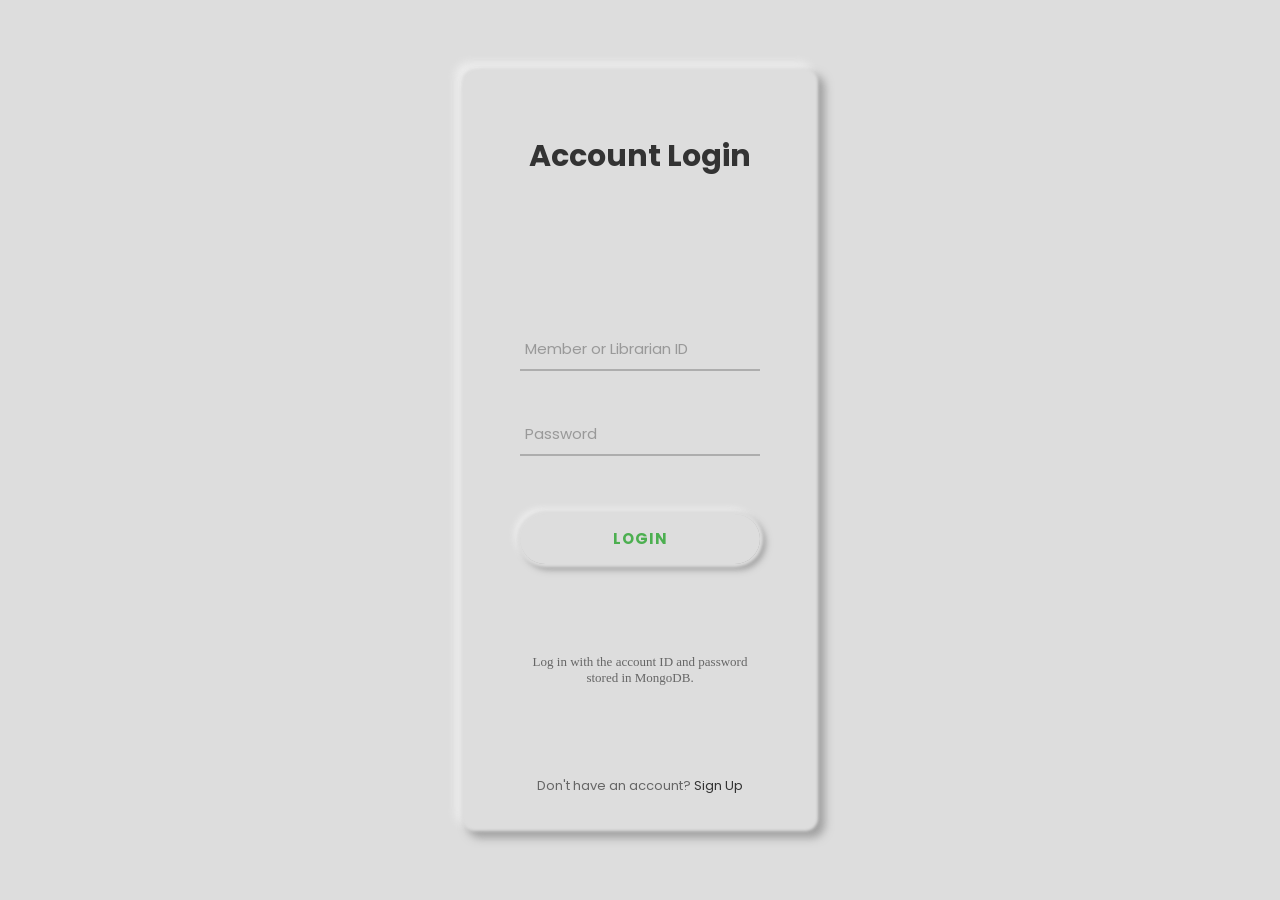
==== commit db26a938: "Revise login form structure and styling Updated the login form with new fields and styles." ====
--- a/LoginPage/index.html
+++ b/LoginPage/index.html
@@ -1,65 +1,64 @@
 <!DOCTYPE html>
 <html lang="en">
+
 <head>
-	<title>Login Form Design Neumorphism</title>
-	<meta charset="UTF-8">
-	<meta name="viewport" content="width=device-width, initial-scale=1">
-<!--=========================www.material design iconic font========================================-->
-	<link rel="stylesheet" type="text/css" href="fonts/iconic/css/material-design-iconic-font.min.css">
-<link rel="stylesheet" href="css/main.css">
-<!--===============================================================================================-->
+    <meta charset="UTF-8">
+    <meta name="viewport" content="width=device-width, initial-scale=1.0">
+    <title>Login Form Design Neumorphism</title>
+    <!--=========================www.material design iconic font========================================-->
+    <link rel="stylesheet" type="text/css" href="fonts/iconic/css/material-design-iconic-font.min.css">
+    <link rel="stylesheet" href="Style.css">
+
 </head>
+
 <body>
 
-	<div class="limiter">
-		<div class="container-login">
-			<div class="wrap-login">
-				<form class="login-form validate-form">
-					<span class="login-form-title">
-						Welcome
-					</span>
-				
-					<div class="wrap-input validate-input" data-validate = "Valid email is: a@email.c">
-						<input class="input" type="text" name="email">
-						<span class="focus-input" data-placeholder="Email"></span>
-					</div>
+    <div class="limiter">
+        <div class="container-login">
+            <div class="wrap-login">
+                <form class="login-form validate-form" id="loginForm">
+                    <span class="login-form-title">
+                        Account Login
+                    </span>
 
-					<div class="wrap-input validate-input" data-validate="Enter password">
-						<span class="btn-show-pass">
-							<i class="zmdi zmdi-eye"></i>
-						</span>
-						<input class="input" type="password" name="pass">
-						<span class="focus-input" data-placeholder="Password"></span>
-					</div>
+                    <!-- Status Text for Errors -->
+                    <div id="loginStatus" class="text-center" style="margin-bottom: 20px; font-weight: bold;"></div>
 
-					<div class="container-login-form-btn">
-						<div class="wrap-login-form-btn">
-							<button class="login-form-btn">
-								Login
-							</button>
-						</div>
-					</div>
+                    <div class="wrap-input validate-input" data-validate="Login ID is required">
+                        <input class="input" type="text" name="loginId" id="loginId">
+                        <span class="focus-input" data-placeholder="Member or Librarian ID"></span>
+                    </div>
 
-					<div class="text-center">
-						<span class="txt1">
-							Don’t have an account?
-						</span>
+                    <div class="wrap-input validate-input" data-validate="Password is required">
+                        <input class="input" type="password" name="password" id="loginPassword">
+                        <span class="focus-input" data-placeholder="Password"></span>
+                    </div>
 
-						<a class="txt2" href="#">
-							Sign Up
-						</a>
-					</div>
-				</form>
-			</div>
-		</div>
-	</div>
-	
+                    <div class="container-login-form-btn">
+                        <div class="wrap-login-form-btn">
+                            <button class="login-form-btn"> Login </button>
+                        </div>
+                    </div>
+                    <div class="text-center" style="margin-top: 20px; font-size: 13px; color: #666;">
+                        Log in with the account ID and password stored in MongoDB.
+                    </div>
+                    <div class="text-center" style="margin-top: 20px;">
+                        <span class="txt1">
+                            Don't have an account?
+                        </span>
+                        <a class="txt2" href="Register.html"> Sign Up </a>
+                    </div>
 
-<script src="js/jquery-3.2.1.min.js"></script>
+                </form>
+            </div>
+        </div>
+    </div>
 
-<script src="js/main.js"></script>
+    <script src="js/jquery-3.2.1.min.js"></script>
+    <script type="module" src="JS_main.js"></script>
 
 
 
 </body>
-</html>+
+</html>
--- a/LoginPage/Style.css
+++ b/LoginPage/Style.css
@@ -0,0 +1,341 @@
+/*====google font-Poppins====*/
+@import url('https://fonts.googleapis.com/css?family=Poppins&display=swap');
+
+*
+{
+    margin: 0;
+    padding: 0;
+    box-sizing: border-box;
+}
+body, html
+{
+    height: 100%;
+    font-family: 'Poppins' sans-serif;
+}
+input
+{
+    outline: none;
+    border: none;
+}
+input:focus
+{
+    border-color: transparent !important;
+}
+
+input:focus::-webkit-input-placeholder
+{
+    color: transparent !important;
+}
+input::-webkit-input-placeholder
+{
+    color: #adadad;
+}
+.limiter
+{
+    width: 100%;
+    margin: 0 auto;
+}
+.container-login
+{
+    width: 100%;
+    min-height: 100vh;
+    display: flex;
+    display: -webkit-box;
+    display: -webkit-flex;
+    flex-wrap: wrap;
+    justify-content: center;
+    align-items: center;
+    padding: 15px;
+    background: #ddd;
+}
+.wrap-login
+{
+    width: 350px;
+    background: #ddd;
+    border-radius: 10px;
+    overflow: hidden;
+    padding: 66px 55px 33px 55px;
+    box-shadow: 0 0 3px 3px #dddddd,
+                6px 6px 8px 4px rgba(136,136,136,0.7),
+                -6px -6px 8px 4px rgba(244,244,244,0.7);
+}
+
+.login-form
+{
+    width: 100%;
+}
+.login-form-title
+{
+    display: block;
+    font-family: 'Poppins';
+    font-size: 30px;
+    font-weight: bold;
+    color: #333333;
+    line-height: 1.2;
+    text-align: center;
+    padding-bottom: 60px;
+}
+
+.wrap-input
+{
+    width: 100%;
+    position: relative;
+    border-bottom: 2px solid #adadad;
+    margin-bottom: 38px;
+}
+.input
+{
+    font-family: 'Poppins';
+    font-size: 15px;
+    color: #4caf50;
+    line-height: 1.2;
+    display: block;
+    width: 94%;
+    height: 45px;
+    background: transparent;
+    padding: 0 5px;
+}
+.focus-input
+{
+    position: absolute;
+    display: block;
+    width: 100%;
+    height: 100%;
+    top:0;
+    left: 0;
+    pointer-events: none;
+}
+.focus-input:before
+{
+    content: "";
+    position: absolute;
+    display: block;
+    bottom: -2px;
+    left: 0;
+    width: 0;
+    height: 2px;
+    background: #4caf50;
+    transition: all 0.4s;
+
+}
+
+.focus-input:after
+{
+    font-family: 'Poppins';
+    font-size: 15px;
+    color:#999999;
+    line-height: 1.2;
+    content: attr(data-placeholder);
+    display: block;
+    width: 100%;
+    position:absolute;
+    top: 16px;
+    left: 0px;
+    padding-left: 5px;
+    transition: all 0.4s;
+    -webkit-transition: all 0.4s;
+}
+.input:focus + .focus-input:after
+{
+    top: -15px;
+}
+.input:focus + .focus-input:before
+{
+    width: 100%;
+}
+
+.has-val.input + .focus-input::after
+{
+    top: -15px;
+}
+.has-val.input:focus + .focus-input:before
+{
+    width: 100%;
+}
+
+
+
+.btn-show-pass
+{
+    font-size: 15px;
+    color:#999999;
+    display: -webkit-flex;
+    display: -webkit-box;
+    display: flex;
+    align-items: center;
+    position: absolute;
+    height: 100%;
+    top: 0;
+    right: 0;
+    padding-right: 5px;
+    cursor: pointer;
+    transition: all 0.4s;
+}
+
+.btn-show-pass:hover
+{
+    color:#4caf50;
+}
+
+.btn-show-pass:active
+{
+    color:#4caf50;
+}
+button
+{
+    outline: none !important;
+    border:none;
+    background: transparent;
+}
+.txt1
+{
+    font-family: 'Poppins';
+    font-size: 13px;
+    color: #666666;
+    line-height: 1.5;
+}
+.txt2
+{
+    font-family: 'Poppins';
+    font-size: 13px;
+    color: #333333;
+    line-height: 1.5;
+    text-decoration: none;
+    transition: all 0.4s;
+}
+.txt2:hover
+{
+    text-decoration: underline;
+}
+
+.container-login-form-btn
+{
+    display: -webkit-box;
+    display: -webkit-flex;
+    display: flex;
+    flex-wrap: wrap;
+    justify-content: center;
+    padding-top: 20px;
+}
+.wrap-login-form-btn
+{
+    width:100%;
+    display:block;
+    position: relative;
+    z-index: 1;
+    border-radius: 25px;
+    overflow: hidden;
+    margin: 0 auto;
+    box-shadow: 0 0 3px 3px #dddddd,
+                4px 4px 6px 2px rgba(136,136,136,0.7),
+                -4px -4px 6px 2px rgba(244,244,244,0.7);
+
+}
+.login-form-btn
+{
+    font-family: 'Poppins';
+    font-size: 15px;
+    color: #4caf50;
+    line-height: 1.2;
+    font-weight: bold;
+    text-transform: uppercase;
+    display: -webkit-flex;
+    display: -webkit-box;
+    display: flex;
+    justify-content: center;
+    align-items: center;
+    letter-spacing: 1px;
+    padding:0 20px;
+    height: 50px;
+    width:100%;
+}
+
+.login-form-btn:hover
+{
+    background: #4caf50;
+    color:#ddd;
+}
+.login-form-btn:active
+{
+    background: rgb(255,145,19);
+    color:#ddd;
+}
+.text-center
+{
+    text-align: center;
+    padding-top: 70px;
+}
+
+.validate-input
+{
+    position: relative;
+}
+
+.alert-validate:before
+{
+    content: attr(data-validate);
+    position: absolute;
+    max-width:70%;
+    background-color: #fff;
+    border-radius: 2px;
+    border: 1px solid #c80000;
+    padding: 4px 25px 4px 10px;
+    top: 50%;
+    transform: translateY(-50%);
+    right:0px;
+    pointer-events: none;
+    font-family: 'Poppins';
+    color: #c80000;
+    font-size: 13px;
+    line-height: 1.4;
+    text-align: left;
+    visibility: hidden;
+    opacity: 0;
+    transition: opacity 0.4s;
+
+}
+
+.alert-validate:after
+{
+    content: "\f1f8";
+    font-family:material-design-iconic-font;
+    font-size: 21px;
+    color: #c80000;
+    position:absolute;
+    top: 50%;
+    transform: translateY(-50%);
+    right: 5px;
+}
+
+.alert-validate:hover:before
+{
+    visibility: visible;
+    opacity: 1;
+
+}
+
+/*--Responsive-----*/
+
+@media (max-width: 576px)
+{
+    .wrap-login
+    {
+        padding:77px 15px 33px 15px;
+    }
+}
+
+
+
+@media (max-width: 992px){
+.alert-validate:hover:before
+{
+    visibility: visible;
+    opacity: 1;
+
+}
+
+}
+
+
+
+
